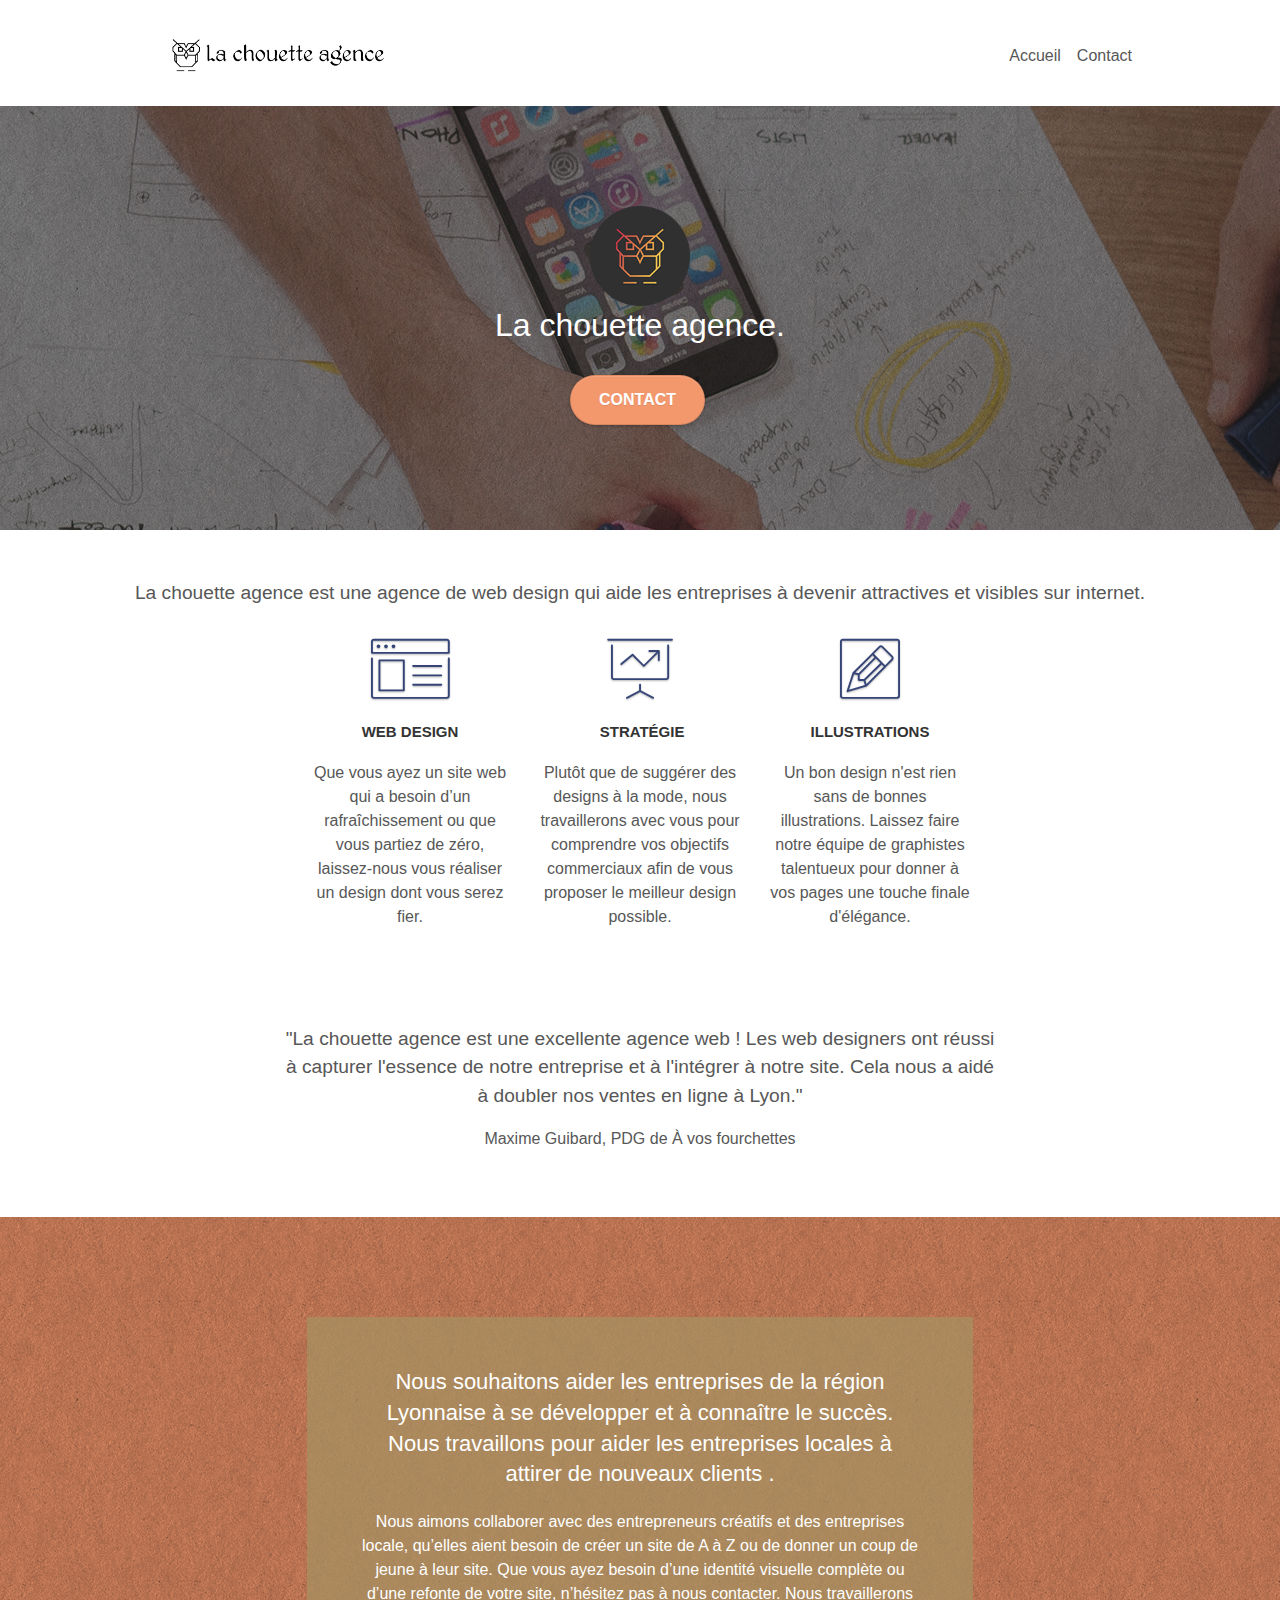
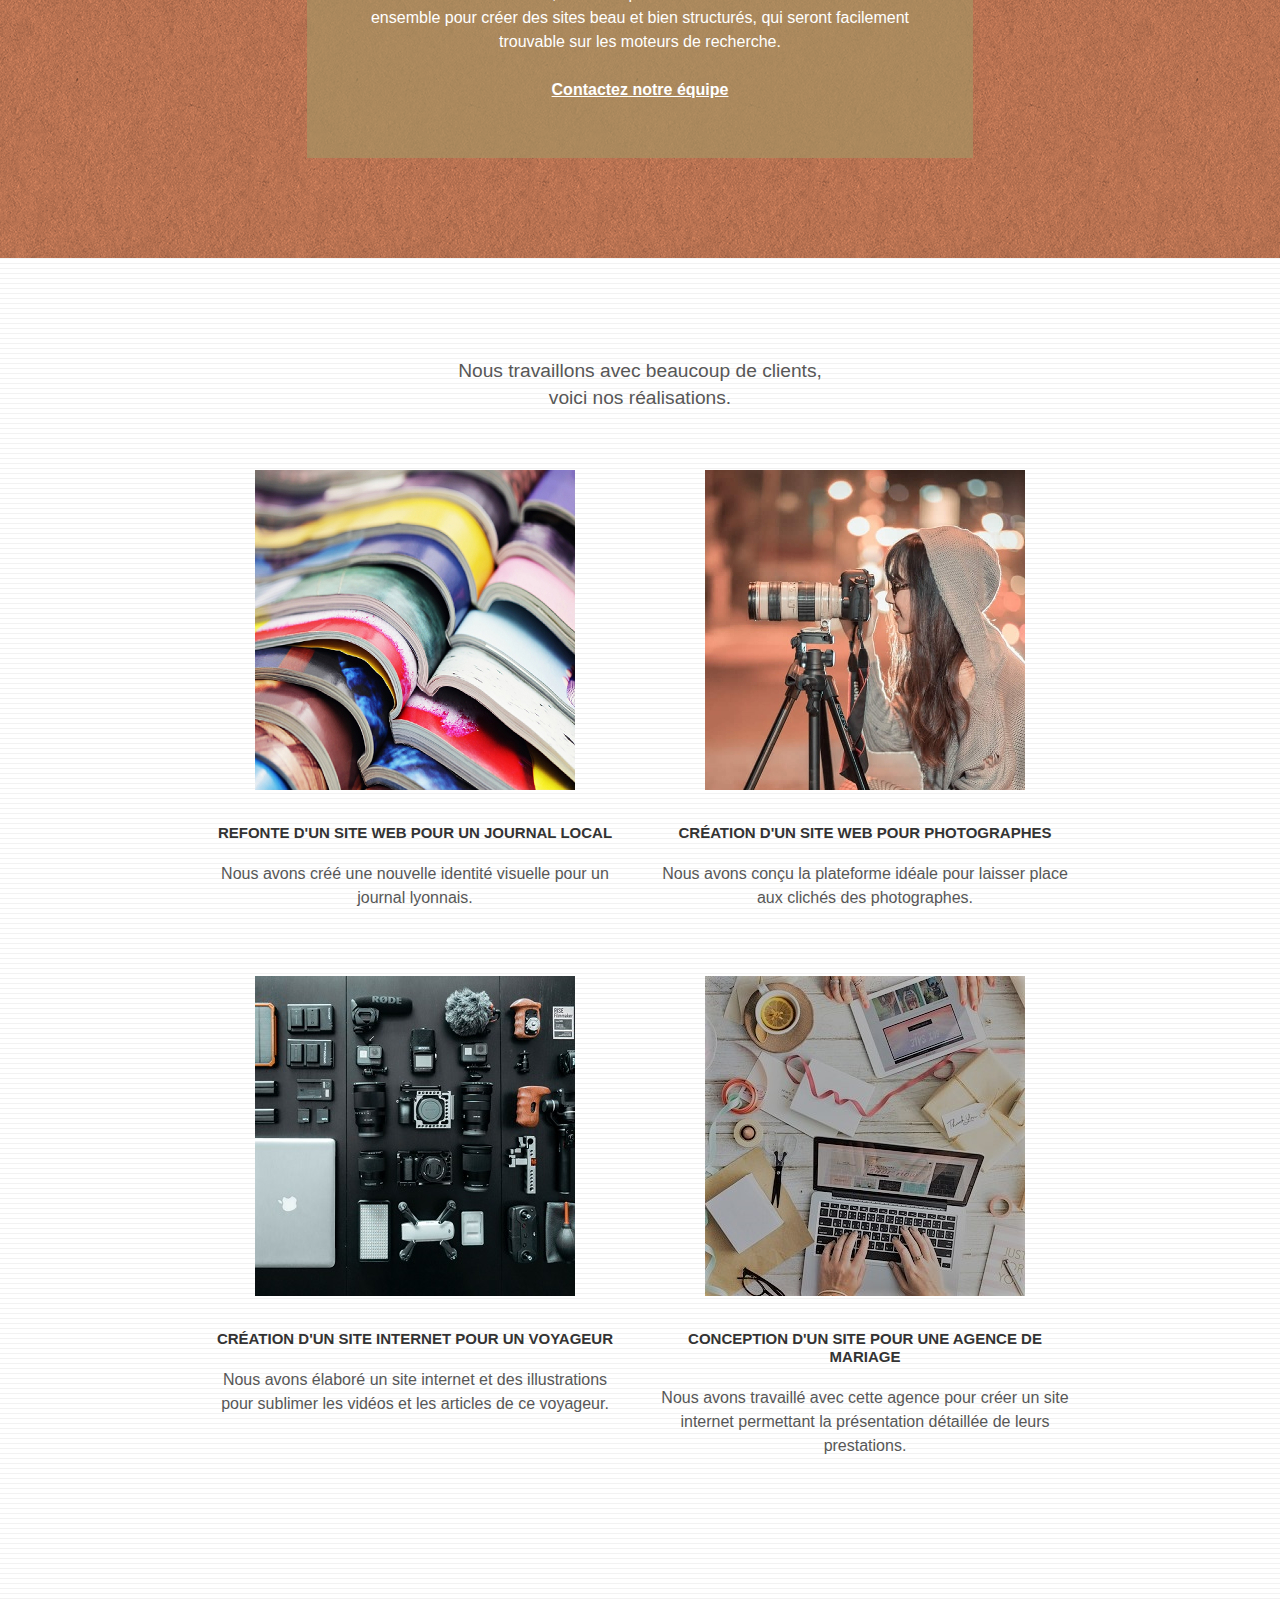
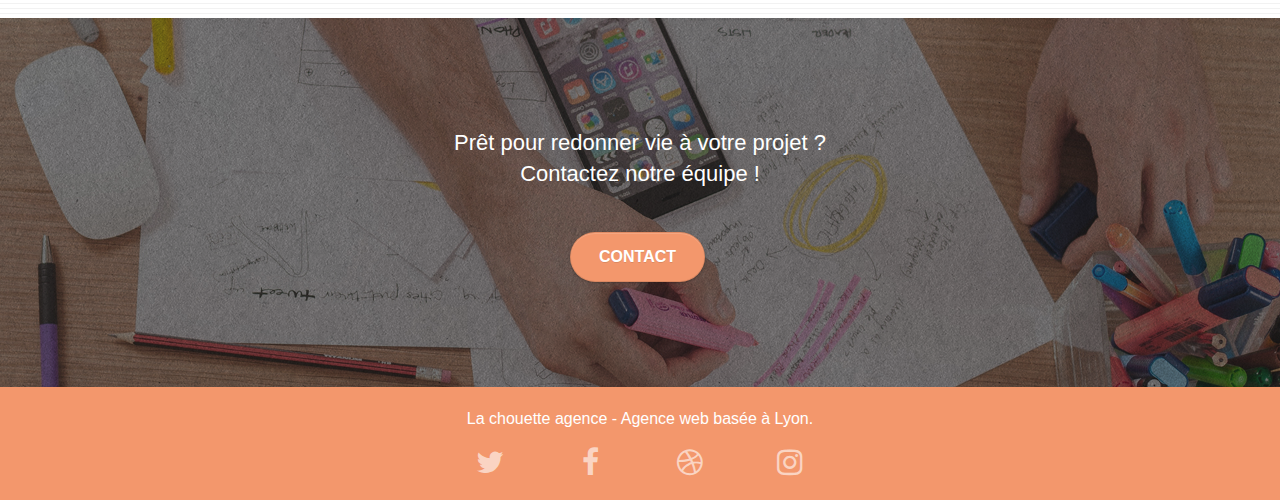
==== index.html @ 5a3c6b8b "session 4.2" ====
<!doctype html>
<html lang="fr">
<head>
    <meta charset="utf-8">
    <meta name="description" content="La chouette agence est une agence de web design qui aide les entreprises">
    <meta name="keywords" content="La chouette agence,site web, site internet,site, internet, agence design Lyon, agence design, Agence, Design, Lyon, Web, Web design">

    <!-- <meta name="viewport" content="width=device-width, initial-scale=1.0, viewport-fit=cover"> -->
	<meta name="viewport" content="width=device-width, initial-scale=1.0">
    <link rel="shortcut icon" type="image/png" href="img/favicon.webp">

	<link rel="stylesheet" type="text/css" href="./css/bootstrap.min.css">
	<link rel="stylesheet" type="text/css" href="./css/style.css">
	<link rel="stylesheet" type="text/css" href="./css/font-awesome.css">
	<link rel="stylesheet" type="text/css" href="./css/et-line.css">
	
    


    <title>La chouette agence</title>

    
<!-- Analytics -->
<!-- Analytics END -->
    
</head>
<body>
	<!-- Principal conteneur -->
	<div class="page-container">
		

	<!-- bloc-0 -->
	<div class="bloc bgc-white l-bloc " id="bloc-0">
		
		<div class="container bloc-sm">

			<nav class="navbar navbar-expand-lg navbar-light ">
				<a class="navbar-brand" href="index.html"><img src="img/la-chouette-agence.webp" alt="paris web design logo agence web meilleure agence" height="40" /></a>
				<button class="navbar-toggler" type="button" data-toggle="collapse" data-target="#navbarTogglerDemo01" aria-controls="navbarTogglerDemo01" aria-expanded="false" aria-label="Toggle navigation">
					<span class="navbar-toggler-icon"></span>
				</button>
		
				<div class="collapse navbar-collapse justify-content-end" id="navbarTogglerDemo01">
					<ul class=" nav navbar-nav ">

						<li class="nav-item">
							<a href="index.html" class="m-2" >Accueil</a>
						</li>
						<li class="nav-item">
							<a href="contact.html" class="m-2">Contact</a>
						</li>
					</ul>
				</div>

			</nav>
		</div>
	</div>
	<!-- bloc-0 END -->
	<!-- bloc-0 END -->

	<!-- bloc-1-presentation -->
	<div class="bloc bgc-dark-slate-blue bg-banniere d-bloc bg-t-edge bloc-bg-texture texture-paper b-parallax" id="bloc-1-hero">
		<div class="container bloc-lg">
			<div class="row tight-width-whitespace">
				<div class="col-sm-12">
					<img src="img/logo.webp" class="center-block image-resize-mode" width="100" alt="La chouette agence, agence web paris, création logo paris" />
					<h1 class="text-center hero-bloc-text tc-white ">
						La chouette agence.
					</h1>
					<div class="text-center">
						<a href="contact.html" class="btn btn-lg btn-clean btn-rd cta-hero btn-atomic-tangerine" id="cta-hero">Contact</a>
					</div>
				</div>
			</div>
		</div>
	</div>
	<!-- bloc-1-presentation END -->

	<!-- bloc-2-services -->
	<div class="bloc bgc-white l-bloc" id="bloc-2-services">
		<div class="container-fluid bloc-md">
			<div class="row">
				<div class="col-sm-12 text-center">
					
					<h2 class="quote">La chouette agence est une agence de web design qui aide les entreprises à devenir attractives et visibles sur internet.</h2>
				</div>
			</div>
			<div class="row col-md-12 col-xl-8 mx-auto ">
				<div class="col-sm-12 col-md-4">
					<div class="text-center">
						<span class="et-icon-browser sm-shadow icon-dark-slate-blue icons icon-lg"></span>
					</div>
					<h3 class="mg-md text-center">
						Web design
					</h3>
					<p class="text-center ">
						Que vous ayez un site web qui a besoin d&rsquo;un rafraîchissement ou que vous partiez de zéro, laissez-nous vous réaliser un design dont vous serez fier.
					</p>
				</div>
				<div class="col-sm-12 col-md-4">
					<div class="text-center">
						<span class="et-icon-presentation sm-shadow icon-dark-slate-blue icons icon-lg"></span>
					</div>
					<h3 class="mg-md text-center">
						&nbsp;Stratégie
					</h3>
					<p class="text-center ">
						Plutôt que de suggérer des designs à la mode, nous travaillerons avec vous pour comprendre vos objectifs commerciaux afin de vous proposer le meilleur design possible.<br>
					</p>
				</div>
				<div class="col-sm-12 col-md-4">
					<div class="text-center">
						<span class="et-icon-edit sm-shadow icon-dark-slate-blue icons icon-lg"></span>
					</div>
					<h3 class="mg-md text-center">
						Illustrations
					</h3>
					<p class="text-center ">
						Un bon design n'est rien sans de bonnes illustrations. Laissez faire notre équipe de graphistes talentueux pour donner à vos pages une touche finale d'élégance.
					</p>
				</div>
			</div>
			<div class="row voffset-lg voffset justify-content-center">
				<div class="col-xs-12 col-md-8  text-center ">
					<p class="quote">"La chouette agence est une excellente agence web ! Les web designers ont réussi à capturer l'essence de notre entreprise et à l'intégrer à notre site. Cela nous a aidé à doubler nos ventes en ligne à Lyon."</p>
					<p > Maxime Guibard, PDG de À vos fourchettes</p>

				</div>
			</div>
		</div>
	</div>
	<!-- bloc-2-services END -->

	<!-- bloc-3-what-i-do -->
	<div class="bloc tc-white bgc-atomic-tangerine bg-presentation d-bloc bloc-bg-texture texture-paper b-parallax" id="bloc-3-what-i-do">
		<div class="container bloc-lg">
			<div class="row m-auto col-8 black-background">
				<div class="col-sm-12">
					<h2 class="mg-md text-center tc-white">
						Nous souhaitons aider les entreprises de la région Lyonnaise à se développer et à connaître le succès. Nous travaillons pour aider les entreprises locales à attirer de nouveaux clients .<br>
					</h2>
					<p class="text-center white">
						Nous aimons collaborer avec des entrepreneurs créatifs et des entreprises locale, qu’elles aient besoin de créer un site de A à Z ou de donner un coup de jeune à leur site. Que vous ayez besoin d’une identité visuelle complète ou d’une refonte de votre site, n’hésitez pas à nous contacter. Nous travaillerons ensemble pour créer des sites beau et bien structurés, qui seront facilement trouvable sur les moteurs de recherche. <br><br><a class="ltc-white bold-link" href="contact.html">Contactez notre équipe</a><br>
					</p>
				</div>
			</div>
		</div>
	</div>
	<!-- bloc-3-what-i-do END -->

	<!-- bloc-4-portfolio -->
	<div class="bloc bgc-white bg-lines-h2-bg bg-repeat l-bloc" id="bloc-4-portfolio">
		<div class="container-fluid bloc-lg">

			<div class="row ">
				<div class="col-sm-12 text-center">
					<h2 class="quote">Nous travaillons avec beaucoup de clients,<br>voici nos réalisations.</h2>
				</div>
			</div>
			<div class="col-md-10 col-sm-8 col-sm-12 mx-auto">
				<div class="row  portfolio-row">
					<!-- tight-width-whitespace -->

					<div class="col-sm-6">
						<a href="#" data-lightbox="img/1.webp" data-gallery-id="gallery-1" data-caption="Refonte d'un site web pour un journal local" data-frame="snapshot-lb">
							<img src="img/1.webp" alt="paris web design logo agence web meilleure agence et refonte site web journal" class="img-responsive portfolio-thumb" />
						</a>
						<h3 class="mg-md text-center">
							Refonte d'un site web pour un journal local
						</h3>
						<p class="text-center">
							Nous avons créé une nouvelle identité visuelle pour un journal lyonnais.
						</p>
					</div>
					<div class="col-sm-6">
						<a href="#" data-lightbox="img/2.webp" data-gallery-id="gallery-1" data-caption="Création d'un site web pour photographes" data-frame="snapshot-lb">
							<img src="img/2.webp" class="img-responsive portfolio-thumb" alt="paris web design logo agence web meilleure agence, Création d'un site web pour photographes" />
						</a>
						<h3 class="mg-md text-center">
							Création d'un site web pour photographes
						</h3>
						<p class="text-center">
							Nous avons conçu la plateforme idéale pour laisser place aux clichés des photographes.
						</p>
					</div>
				</div>


				<div class="row  portfolio-row">
					<div class="col-sm-6">
						<a href="#" data-lightbox="img/3.webp" data-gallery-id="gallery-1" data-caption="Création d'un site internet pour un voyageur" data-frame="snapshot-lb">
							<img src="img/3.webp" class="img-responsive portfolio-thumb" alt="paris web design logo agence web meilleure agence, Création d'un site web pour voyageur"/>
						</a>
						<h3 class="mg-md text-center">
							Création d'un site internet pour un voyageur
						</h3>
						<p class="text-center">
							Nous avons élaboré un site internet et des illustrations pour sublimer les vidéos et les articles de ce voyageur.
						</p>
					</div>
					<div class="col-sm-6">
						<a href="#" data-lightbox="img/4.webp" data-gallery-id="gallery-1" data-caption="Conception d'un site pour une agence de mariage" data-frame="snapshot-lb">
							<img src="img/4.webp" class="img-responsive portfolio-thumb" alt="paris web design logo agence web meilleure agence, Création d'un site web pour agence de mariage" />
						</a>
						<h3 class="mg-md text-center">
							Conception d'un site pour une agence de mariage
						</h3>
						<p class="text-center">
							Nous avons travaillé avec cette agence pour créer un site internet permettant la présentation détaillée de leurs prestations.
						</p>
					</div>
				</div>

			</div>
			<!-- col-md-8 -->


		</div>
	</div>
	<!-- bloc-4-portfolio END -->

	<!-- bloc-5-cta -->
	<div class="bloc bgc-dark-slate-blue bg-banniere d-bloc bloc-bg-texture texture-paper" id="bloc-5-cta">
		<div class="container bloc-lg">
			<div class="row justify-content-center">
				<h2 class="mg-md text-center tc-white z1">
					Prêt pour redonner vie à votre projet ?<br>Contactez notre équipe !
				</h2>
				<div class="col-sm-12 text-center">
					<a href="contact.html" class="btn btn-atomic-tangerine btn-clean btn-rd btn-lg cta-hero">Contact</a>
				</div>
			</div>
		</div>
	</div>
	<!-- bloc-5-cta END -->

	<!-- Footer - bloc-8 -->
	<div class="bloc bgc-atomic-tangerine d-bloc" id="bloc-8">
		<div class="container bloc-sm">
			<div class="row">
				<div class="col-sm-12">
					<p class="text-center white">
						La chouette agence - Agence web basée à Lyon.<br>
					</p>
					<div class="row row-no-gutters social">
						<div class="col-3">
							<div class="text-center">
								<a class="social" href="#"><span class="fa fa-twitter icon-md"></span></a>
							</div>
						</div>
						<div class="col-3">
							<div class="text-center">
								<a class="social" href="#"><span class="fa fa-facebook icon-md"></span></a>
							</div>
						</div>
						<div class="col-3">
							<div class="text-center">
								<a class="social" href="#"><span class="fa fa-dribbble icon-md"></span></a>
							</div>
						</div>
						<div class="col-3">
							<div class="text-center">
								<a class="social" href="#"><span class="fa fa-instagram icon-md"></span></a>
							</div>
						</div>
					</div>
				</div>
			</div>
		</div>
	</div>
	<!-- Footer - bloc-8 END -->

	</div>
	<!-- Principal conteneur END -->
		
	<!-- SCRIPT -->

	<script src="./js/jquery-3.6.0.min.js" defer></script>
	<script src="./js/bootstrap.min.js" defer></script>

	<script src="./js/bootstrap.js"defer></script>
	<script src="./js/blocs.js" defer></script>
	<script src="./js/jquery.touchSwipe.js" defer></script>
	<script src="./js/gmaps.js" defer></script>
	<!-- SCRIPT -->

</body>
</html>
---- css/style.css ----
body {
    margin: 0;
    padding: 0;
    background: #FFF;
    overflow-x: hidden;
    -webkit-font-smoothing: antialiased;
    -moz-osx-font-smoothing: grayscale;
}
*:focus{
    border: 1px solid #000000  ;
}
a,
button {
    transition: all .3s ease-in-out;
    outline: none!important;
}

a:hover {
    text-decoration: none;
    cursor: pointer;
}

#page-loading-blocs-notifaction {
    position: fixed;
    top: 0;
    bottom: 0;
    width: 100%;
    z-index: 100000;
    background: #FFFFFF url("../img/pageload-spinner.gif") no-repeat center center;
}
.quote , .contact-adress{
    font-size: 1.2rem;
}
.contact-adress:hover{
    color: #F3976C !important;
}

.img-responsive{
    max-width: -webkit-fill-available;
    max-width: -moz-available;
    max-width: -o-fill-available;



}

.bloc {
    width: 100%;
    clear: both;
    background: 50% 50% no-repeat;
    padding: 0 50px;
    -webkit-background-size: cover;
    -moz-background-size: cover;
    -o-background-size: cover;
    background-size: cover;
    position: relative;
}

.bloc .container {
    padding-left: 0;
    padding-right: 0;
}

.bloc-lg {
    padding: 100px 50px;
}

.bloc-md {
    padding: 50px;
}

.bloc-sm {
    padding: 20px 50px;
}

.bg-center,
.bg-l-edge,
.bg-r-edge,
.bg-t-edge,
.bg-b-edge,
.bg-tl-edge,
.bg-bl-edge,
.bg-tr-edge,
.bg-br-edge,
.bg-repeat {
    -webkit-background-size: auto!important;
    -moz-background-size: auto!important;
    -o-background-size: auto!important;
    background-size: auto!important;
}

.bg-repeat {
    background: repeat;
}

.bg-t-edge {
    background: top no-repeat;
}

.bloc-bg-texture::before {
    content: "";
    background-size: 2px 2px;
    position: absolute;
    top: 0;
    bottom: 0;
    left: 0;
    right: 0;
}

.texture-paper::before {
    background: url("../img/texture-paper.webp");
    background-size: 280px 280px;
}

.b-parallax {
    background-attachment: fixed;
}

.d-bloc {
    color: rgba(255, 255, 255, .7);
}

.d-bloc button:hover {
    color: rgba(255, 255, 255, .9);
}

.d-bloc .icon-round,
.d-bloc .icon-square,
.d-bloc .icon-rounded,
.d-bloc .icon-semi-rounded-a,
.d-bloc .icon-semi-rounded-b {
    border-color: rgba(255, 255, 255, .9);
}

.d-bloc .divider-h span {
    border-color: rgba(255, 255, 255, .2);
}

.d-bloc .a-btn,
.d-bloc .navbar a,
.d-bloc .navbar-brand,
.d-bloc a .icon-sm,
.d-bloc a .icon-md,
.d-bloc a .icon-lg,
.d-bloc a .icon-xl,
.d-bloc h1 a,
.d-bloc h2 a,
.d-bloc h3 a,
.d-bloc h4 a,
.d-bloc h5 a,
.d-bloc h6 a,
.d-bloc p a {
    color: rgba(255, 255, 255, .6);
}

.d-bloc .a-btn:hover,
.d-bloc .navbar a:hover,
.d-bloc .navbar-brand:hover,
.d-bloc a:hover .icon-sm,
.d-bloc a:hover .icon-md,
.d-bloc a:hover .icon-lg,
.d-bloc a:hover .icon-xl,
.d-bloc h1 a:hover,
.d-bloc h2 a:hover,
.d-bloc h3 a:hover,
.d-bloc h4 a:hover,
.d-bloc h5 a:hover,
.d-bloc h6 a:hover,
.d-bloc p a:hover {
    color: rgba(255, 255, 255, 1);
}

.d-bloc .navbar-toggle .icon-bar {
    background: rgba(255, 255, 255, 1);
}

.d-bloc .btn-wire,
.d-bloc .btn-wire:hover {
    color: rgba(255, 255, 255, 1);
    border-color: rgba(255, 255, 255, 1);
}

.d-bloc .panel {
    color: rgba(0, 0, 0, .5);
}

.d-bloc .panel button:hover {
    color: rgba(0, 0, 0, .7);
}

.d-bloc .panel icon {
    border-color: rgba(0, 0, 0, .7);
}

.d-bloc .panel .divider-h span {
    border-color: rgba(0, 0, 0, .1);
}

.d-bloc .panel .a-btn {
    color: rgba(0, 0, 0, .6);
}

.d-bloc .panel .a-btn:hover {
    color: rgba(0, 0, 0, 1);
}

.d-bloc .panel .btn-wire,
.d-bloc .panel .btn-wire:hover {
    color: rgba(0, 0, 0, .7);
    border-color: rgba(0, 0, 0, .3);
}

.d-bloc .panel,
.l-bloc {
    color: rgba(0, 0, 0, .5);
}

.d-bloc .panel button:hover,
.l-bloc button:hover {
    color: rgba(0, 0, 0, .7);
}

.l-bloc .icon-round,
.l-bloc .icon-square,
.l-bloc .icon-rounded,
.l-bloc .icon-semi-rounded-a,
.l-bloc .icon-semi-rounded-b {
    border-color: rgba(0, 0, 0, .7);
}

.d-bloc .panel .divider-h span,
.l-bloc .divider-h span {
    border-color: rgba(0, 0, 0, .1);
}

.d-bloc .panel .a-btn,
.l-bloc .a-btn,
.l-bloc .navbar a,
.l-bloc .navbar-brand,
.l-bloc a .icon-sm,
.l-bloc a .icon-md,
.l-bloc a .icon-lg,
.l-bloc a .icon-xl,
.l-bloc h1 a,
.l-bloc h2 a,
.l-bloc h3 a,
.l-bloc h4 a,
.l-bloc h5 a,
.l-bloc h6 a,
.l-bloc p a {
    color: rgba(0, 0, 0, .6);
}

.d-bloc .panel .a-btn:hover,
.l-bloc .a-btn:hover,
.l-bloc .navbar a:hover,
.l-bloc .navbar-brand:hover,
.l-bloc a:hover .icon-sm,
.l-bloc a:hover .icon-md,
.l-bloc a:hover .icon-lg,
.l-bloc a:hover .icon-xl,
.l-bloc h1 a:hover,
.l-bloc h2 a:hover,
.l-bloc h3 a:hover,
.l-bloc h4 a:hover,
.l-bloc h5 a:hover,
.l-bloc h6 a:hover,
.l-bloc p a:hover {
    color: rgba(0, 0, 0, 1);
}

.l-bloc .navbar-toggle .icon-bar {
    color: rgba(0, 0, 0, .6);
}

.d-bloc .panel .btn-wire,
.d-bloc .panel .btn-wire:hover,
.l-bloc .btn-wire,
.l-bloc .btn-wire:hover {
    color: rgba(0, 0, 0, .7);
    border-color: rgba(0, 0, 0, .3);
}

.voffset {
    margin-top: 30px;
}

.voffset-lg {
    margin-top: 80px;
}

.row-no-gutters {
    margin-right: 0;
    margin-left: 0;
}

.row.row-no-gutters > [class^="col-"],
.row.row-no-gutters > [class*=" col-"] {
    padding-right: 0;
    padding-left: 0;
}

#bloc-1-hero h1 {
    font-size: 32px;
}

.navbar {
    margin-bottom: 0;
    z-index: 1;
}

.navbar-brand {
    height: auto;
    padding: 3px 15px;
    font-size: 25px;
    font-weight: normal;
    font-weight: 600;
    line-height: 44px;
}

.navbar-brand img {
    max-height: 200px;
    margin: 0 5px 0 0;
    display: inline;
}

.navbar-brand img[src$=svg] {
    min-width: 100px;
}

.nav-center .navbar-brand img {
    margin: 0;
}

.navbar .nav {
    padding-top: 2px;
    margin-right: -16px;
    float: right;
    z-index: 1;
}

.nav > li {
    float: left;
    margin-top: 4px;
    font-size: 16px;
}

.navbar-nav .open .dropdown-menu > li > a {
    text-align: inherit;
}

.nav > li a:hover,
.nav > li a:focus {
    background: transparent;
}

.navbar-toggle {
    margin: 10px 10px 0 0;
    border: 0px;
}

.navbar-toggle:hover {
    background: transparent!important;
}

.navbar-toggle .icon-bar {
    background-color: rgba(0, 0, 0, .5);
    width: 26px;
}

.nav-invert .navbar .nav {
    float: left;
}

.nav-invert .navbar-header,
.nav-invert .navbar-brand {
    float: right;
    position: relative;
    z-index: 2;
}

@media (min-width: 768px) {
    .site-navigation {
        position: absolute;
        top: 50%;
        right: 20px;
        transform: translate(0, -50%);
        -webkit-transform: translateY(-50%);
    }
    .nav > li .dropdown-menu a,
    .nav > li .dropdown-menu a:hover {
        color: #484848;
    }
    .nav-invert .site-navigation {
        left: 0;
        right: 0;
    }
    .nav-center {
        text-align: center;
    }
    .nav-center .navbar-header {
        width: 100%;
    }
    .nav-center .navbar-header,
    .nav-center .navbar-brand,
    .nav-center .nav > li {
        float: none;
        display: inline-block;
    }
    .nav-center .site-navigation {
        position: relative;
        width: 100%;
        right: 0;
        margin-right: 0px;
        margin-top: 20px;
    }
    .nav-center.mini-nav .navbar-toggle {
        float: none;
        margin: 10px auto 0;
    }
}

.nav > li > .dropdown a {
    background: none!important;
    display: block;
    padding: 14px 15px;
}

nav .caret {
    margin: 0 5px;
}

.dropdown-menu .dropdown-menu {
    top: -8px;
    left: 100%;
}

.dropdown-menu .dropmenu-flow-right {
    top: 100%;
    left: 0;
    margin-left: -1px;
    border-top-left-radius: 0;
    border-top-right-radius: 0;
}

.dropdown-menu .dropdown span {
    border: 4px solid black;
    border-top-color: transparent;
    border-right-color: transparent;
    border-bottom-color: transparent;
    margin: 6px -5px 0 0!important;
    float: right;
}

.mg-md {
    margin-top: 10px;
    margin-bottom: 20px;
}

.mg-lg {
    margin-top: 10px;
    margin-bottom: 40px;
}

.btn {
    margin: 0 5px 5px 0;
}

.btn.pull-right {
    margin: 0 0 5px 5px;
}

.btn-d,
.btn-d:hover,
.btn-d:focus {
    color: #FFF;
    background: rgb(0, 0, 0);
}
.btn:focus{
    border: 2px solid #ffffff;
    box-shadow: 0 0 0 0.2rem rgba(255, 255, 255, 0.712)
}

button {
    outline: none!important;
}

.btn-rd {
    border-radius: 40px;
}

.btn-clean {
    border: 1px solid rgba(0, 0, 0, .08);
    border-bottom-color: rgba(0, 0, 0, .1);
    text-shadow: 0 1px 0 rgba(0, 0, 1, .1);
    box-shadow: 0 1px 3px rgba(0, 0, 1, .25), inset 0 1px 0 0 rgba(255, 255, 255, .15);
}

.icon-md {
    font-size: 30px!important;
}

.icon-lg {
    font-size: 60px!important;
}

.sm-shadow {
    text-shadow: 0 1px 2px rgba(0, 0, 0, .3);
}

.panel-sq,
.panel-sq .panel-heading,
.panel-sq .panel-footer {
    border-radius: 0;
}

.panel-rd {
    border-radius: 30px;
}

.panel-rd .panel-heading {
    border-radius: 29px 29px 0 0;
}

.panel-rd .panel-footer {
    border-radius: 0 0 29px 29px;
}

.form-control {
    border-color: rgba(0, 0, 0, .1);
    box-shadow: none;
}

.scrollToTop {
    width: 40px;
    height: 40px;
    position: fixed;
    bottom: 20px;
    right: 20px;
    opacity: 0;
    z-index: 500;
    transition: all .3s ease-in-out;
}

.scrollToTop span {
    margin-top: 6px;
}

.showScrollTop {
    font-size: 14px;
    opacity: 1;
}

a[data-lightbox] {
    position: relative;
    display: block;
    text-align: center;
}

a[data-lightbox]:hover::before {
    content: "+";
    font-family: "HelveticaNeue-Light", "Helvetica Neue Light", "Helvetica Neue", Helvetica, Arial;
    font-size: 32px;
    width: 50px;
    height: 50px;
    margin-left: -25px;
    border-radius: 50%;
    background: rgba(0, 0, 0, .6);
    color: #FFF;
    font-weight: 100;
    z-index: 1;
    position: absolute;
    top: 50%;
    left: 50%;
    transform: translateY(-50%);
    -webkit-transform: translateY(-50%);
}

a[data-lightbox]:hover img {
    opacity: 0.6;
    -webkit-animation-fill-mode: none;
    animation-fill-mode: none;
}

#lightbox-modal {
    display: flex;
    align-items: center;
}

#lightbox-modal .modal-dialog {
    width: 90%;
    max-width: 900px;
    margin: 0 auto 0;
}

#lightbox-modal .modal-dialog img {
    max-height: 90vh;
    margin: 0 auto;
}

.lightbox-caption {
    padding: 20px;
    color: #FFF;
    background: rgba(0, 0, 0, .5);
    position: absolute;
    left: 15px;
    right: 15px;
    bottom: 5px;
}

.close-lightbox {
    color: #FFF;
    font-size: 30px;
    position: absolute;
    top: 20px;
    right: 20px;
    z-index: 20;
    background: rgba(0, 0, 0, .5);
    border: none;
    line-height: 30px;
    padding: 0 9px 5px;
    opacity: 0.3;
}

.close-lightbox:hover,
.next-lightbox:hover,
.prev-lightbox:hover {
    opacity: 1.0;
    color: #FFF;
}

.next-lightbox,
.prev-lightbox {
    font-size: 20px;
    color: rgba(255, 255, 255, 1) !important;
    background: rgba(0, 0, 0, .5);
    transition: all .2s ease-in-out;
    position: absolute;
    top: 45%;
    z-index: 1;
    opacity: 0.4;
}

.next-lightbox {
    padding: 6px 8px 1px 13px;
    right: 25px;
}

.prev-lightbox {
    padding: 6px 13px 1px 10px;
    left: 25px;
}

.snapshot-lb .modal-body {
    padding-bottom: 45px;
}

.snapshot-lb .lightbox-caption {
    padding: 0;
    color: rgba(0, 0, 0, .5);
    background: none;
    text-align: center;
}

h1,
h2,
h3,
h4,
h5,
h6,
p,
label,
.btn,
a {
    font-family: "helvetica";
    font-weight: 400;
    color: #575757!important;
}

.container {
    max-width: 1000px;
}

.hero-bloc-text {
    font-size: 38px;
}

.hero-bloc-text-sub {
    font-size: 36px;
}

.statement-bloc-text {
    line-height: 26px;
    font-style: italic;
    font-size: 20px;
    text-align: center;
    font-weight: lighter;
    max-width: 520px;
    margin: auto auto auto auto;
}

p {
    font-size: 1rem;
}

.tight-width-whitespace {
    max-width: 600px;
    margin: auto auto auto auto;
}

.h1 {
    font-size: 20px;
    font-family: "Open Sans";
}

.cta-hero {
    margin-top: 22px;
    color: #FFFFFF!important;
    text-transform: uppercase;
    padding: 12px 28px 12px 28px;
    font-size: 16px;
    font-weight: 700;
}

.social {
    max-width: 400px;
    margin: auto auto auto auto;
}

h2 {
    font-size: 22px;
    line-height: 1.4em;
}

h3 {
    font-size: 15px;
    text-transform: uppercase;
    font-weight: 700;
    color: #333333!important;
}

.med-width-whitespace {
    max-width: 800px;
    margin: auto auto auto auto;
    box-shadow: 0px 0px 0px #000000;
}

h1 {
    color: #333333!important;
}

h4 {
    color: #333333!important;
}

.icons {
    margin-bottom: 14px;
    margin-top: 24px;
}

.white {
    color: #FFFFFF!important;
}

.portfolio-thumb {
    margin-bottom: 24px;
}

.portfolio-row {
    margin-bottom: 44px;
    margin-top: 50px;
}

.avatar {
    box-shadow: 0px 4px 9px rgba(0, 0, 0, 0.3);
}

.black-background {
    background-color: rgba(165, 147, 99, 0.7);
    padding: 40px 40px 40px 40px;
}

.bold-link {
    font-weight: 900;
    text-decoration: underline!important;
}

.bgc-white {
    background-color: #FFFFFF;
}

.bgc-dark-slate-blue {
    background-color: #364577;
}

.bgc-atomic-tangerine {
    background-color: #F3976C;
}

.tc-white {
    color: #ffffff!important;

    /* color: #F3976C!important; */
}
.z1{
    z-index: 10;
}

.btn-atomic-tangerine {
    background: #F3976C;
    color: #FFFFFF!important;
}

.btn-atomic-tangerine:hover {
    background: #c27956!important;
    color: #FFFFFF!important;
}
.border-tangerine{
    border: 1px solid #c27956 ;
}

.ltc-white {
    color: #FFFFFF!important;
}

.ltc-white:hover {
    color: #cccccc!important;
}

.ltc-atomic-tangerine {
    color: #F3976C!important;
}

.ltc-atomic-tangerine:hover {
    color: #c27956!important;
}

.icon-dark-slate-blue {
    color: #364577!important;
    border-color: #364577!important;
}

.bg-dots-bg {
    background-image: url("../img/dots-bg.webp");
}

.bg-lines-h2-bg {
    background-image: url("../img/lines-h2-bg.webp");
}

.bg-banniere {
    background-image: url("../img/la-chouette-agence-banniere.webp");
}

.bg-presentation {
    background-image: url("../img/image-de-presentation.webp");
}
.center-block {
    display: block;
    margin-right: auto;
    margin-left: auto
}

@media (max-width: 1024px) {
    .bloc {
        padding-left: 20px;
        padding-right: 20px;
    }
    .bloc.full-width-bloc,
    .bloc-tile-2.full-width-bloc .container,
    .bloc-tile-3.full-width-bloc .container,
    .bloc-tile-4.full-width-bloc .container {
        padding-left: 0;
        padding-right: 0;
    }
}

@media (max-width: 992px) and (min-width: 768px) {
    .navbar .nav {
        max-width: 80%
    }
    .nav-center.navbar .nav {
        max-width: 100%
    }
}

@media only screen and (min-device-width: 768px) and (max-device-width: 1024px) and (orientation: landscape) {
    .b-parallax {
        background-attachment: scroll;
    }
}

@media only screen and (min-device-width: 1024px) and (max-device-width: 1366px) and (-webkit-min-device-pixel-ratio: 1.5) {
    .b-parallax {
        background-attachment: scroll;
    }
}

@media (max-width: 991px) {
    .container {
        width: 100%;
    }
    .b-parallax {
        background-attachment: scroll;
    }
    .page-container,
    #hero-bloc {
        overflow-x: hidden;
        position: relative;
    }
    .bloc {
        padding-left: constant(safe-area-inset-left);
        padding-right: constant(safe-area-inset-right);
    }
    .bloc-group,
    .bloc-group .bloc {
        display: block;
        width: 100%;
    }
    .bloc-fill-screen .fill-bloc-top-edge,
    .bloc-fill-screen .fill-bloc-bottom-edge {
        padding: 0 20px;
        padding-left: constant(safe-area-inset-left);
        padding-right: constant(safe-area-inset-right);
    }
}

@media (max-width: 767px) {
    .page-container {
        overflow-x: hidden;
        position: relative;
    }
    h1,
    h2,
    h3,
    h4,
    h5,
    h6,
    p,
    #disqus_thread {
        padding-left: 10px!important;
        padding-right: 10px!important;
    }
    .b-parallax {
        background-attachment: scroll;
    }
    .navbar .nav {
        padding-top: 0;
        border-top: 1px solid rgba(0, 0, 0, .2);
        float: none!important;
    }
    .navbar.row {
        margin-left: 0;
        margin-right: 0;
    }
    .site-navigation {
        position: inherit;
        transform: none;
        -webkit-transform: none;
        -ms-transform: none;
    }
    .nav > li {
        margin-top: 0;
        border-bottom: 1px solid rgba(0, 0, 0, .1);
        background: rgba(0, 0, 0, .05);
        text-align: left;
        padding-left: 15px;
        width: 100%;
    }
    .nav > li:hover {
        background: rgba(0, 0, 0, .08);
    }
    .dropdown .dropdown a .caret {
        float: none;
        margin: 5px 0 0 10px!important;
        border: 4px solid black;
        border-bottom-color: transparent;
        border-right-color: transparent;
        border-left-color: transparent;
    }
    #hero-bloc .navbar .nav {
        background: rgba(0, 0, 0, .8);
    }
    #hero-bloc .navbar .nav a {
        color: rgba(255, 255, 255, .6);
    }
    .hero {
        padding: 50px 0;
    }
    .hero-nav {
        left: -1px;
        right: -1px;
    }
    .navbar-collapse {
        padding: 0;
        overflow-x: hidden;
        -webkit-box-shadow: none;
        box-shadow: none;
    }
    .navbar-brand img {
        max-height: 40px;
        width: auto;
    }
    .nav-invert .navbar-header {
        float: none;
        width: 100%;
    }
    .nav-invert .navbar-toggle {
        float: left;
        margin-left: 10px;
    }
    .bloc {
        padding-left: 0;
        padding-right: 0;
    }
    .bloc-xxl,
    .bloc-xl,
    .bloc-lg {
        padding: 40px 0;
    }
    .bloc-sm,
    .bloc-md {
        padding-left: 0;
        padding-right: 0;
    }
    .bloc-tile-2 .container,
    .bloc-tile-3 .container,
    .bloc-tile-4 .container,
    .bloc-fill-screen .fill-bloc-top-edge,
    .bloc-fill-screen .fill-bloc-bottom-edge {
        padding-left: 0;
        padding-right: 0;
    }
    .a-block {
        padding: 0 10px;
    }
    .btn-dwn {
        display: none;
    }
    .voffset {
        margin-top: 5px;
    }
    .voffset-md {
        margin-top: 20px;
    }
    .voffset-lg {
        margin-top: 30px;
    }
    form {
        padding: 5px;
    }
    .close-lightbox {
        display: inline-block;
    }
    .blocsapp-device-iphone5 {
        background-size: 216px 425px;
        padding-top: 60px;
        width: 216px;
        height: 425px;
    }
    .blocsapp-device-iphone5 img {
        width: 180px;
        height: 320px;
    }
}

@media (max-width: 400px) {
    .bloc {
        padding-left: 0;
        padding-right: 0;
    }
}

@media (max-width: 767px) {
    .bloc-mob-center-text {
        text-align: center;
    }
}
---- css/et-line.css ----
@font-face {
    font-family: et-line;
    src: url(../fonts/et-line.eot);
    src: url(../fonts/et-line.eot?#iefix) format('embedded-opentype'), url(../fonts/et-line.woff) format('woff'), url(../fonts/et-line.ttf) format('truetype'), url(../fonts/et-line.svg#et-line) format('svg');
    font-weight: 400;
    font-style: normal
}

.et-icon-adjustments,
.et-icon-alarmclock,
.et-icon-anchor,
.et-icon-aperture,
.et-icon-attachment,
.et-icon-bargraph,
.et-icon-basket,
.et-icon-beaker,
.et-icon-bike,
.et-icon-book-open,
.et-icon-briefcase,
.et-icon-browser,
.et-icon-calendar,
.et-icon-camera,
.et-icon-caution,
.et-icon-chat,
.et-icon-circle-compass,
.et-icon-clipboard,
.et-icon-clock,
.et-icon-cloud,
.et-icon-compass,
.et-icon-desktop,
.et-icon-dial,
.et-icon-document,
.et-icon-documents,
.et-icon-download,
.et-icon-dribbble,
.et-icon-edit,
.et-icon-envelope,
.et-icon-expand,
.et-icon-facebook,
.et-icon-flag,
.et-icon-focus,
.et-icon-gears,
.et-icon-genius,
.et-icon-gift,
.et-icon-global,
.et-icon-globe,
.et-icon-googleplus,
.et-icon-grid,
.et-icon-happy,
.et-icon-hazardous,
.et-icon-heart,
.et-icon-hotairballoon,
.et-icon-hourglass,
.et-icon-key,
.et-icon-laptop,
.et-icon-layers,
.et-icon-lifesaver,
.et-icon-lightbulb,
.et-icon-linegraph,
.et-icon-linkedin,
.et-icon-lock,
.et-icon-magnifying-glass,
.et-icon-map,
.et-icon-map-pin,
.et-icon-megaphone,
.et-icon-mic,
.et-icon-mobile,
.et-icon-newspaper,
.et-icon-notebook,
.et-icon-paintbrush,
.et-icon-paperclip,
.et-icon-pencil,
.et-icon-phone,
.et-icon-picture,
.et-icon-pictures,
.et-icon-piechart,
.et-icon-presentation,
.et-icon-pricetags,
.et-icon-printer,
.et-icon-profile-female,
.et-icon-profile-male,
.et-icon-puzzle,
.et-icon-quote,
.et-icon-recycle,
.et-icon-refresh,
.et-icon-ribbon,
.et-icon-rss,
.et-icon-sad,
.et-icon-scissors,
.et-icon-scope,
.et-icon-search,
.et-icon-shield,
.et-icon-speedometer,
.et-icon-strategy,
.et-icon-streetsign,
.et-icon-tablet,
.et-icon-target,
.et-icon-telescope,
.et-icon-toolbox,
.et-icon-tools,
.et-icon-tools-2,
.et-icon-trophy,
.et-icon-tumblr,
.et-icon-twitter,
.et-icon-upload,
.et-icon-video,
.et-icon-wallet,
.et-icon-wine {
    font-family: et-line;
    speak: none;
    font-style: normal;
    font-weight: 400;
    font-variant: normal;
    text-transform: none;
    line-height: 1;
    -webkit-font-smoothing: antialiased;
    -moz-osx-font-smoothing: grayscale;
    display: inline-block
}

.et-icon-mobile:before {
    content: "\e000"
}

.et-icon-laptop:before {
    content: "\e001"
}

.et-icon-desktop:before {
    content: "\e002"
}

.et-icon-tablet:before {
    content: "\e003"
}

.et-icon-phone:before {
    content: "\e004"
}

.et-icon-document:before {
    content: "\e005"
}

.et-icon-documents:before {
    content: "\e006"
}

.et-icon-search:before {
    content: "\e007"
}

.et-icon-clipboard:before {
    content: "\e008"
}

.et-icon-newspaper:before {
    content: "\e009"
}

.et-icon-notebook:before {
    content: "\e00a"
}

.et-icon-book-open:before {
    content: "\e00b"
}

.et-icon-browser:before {
    content: "\e00c"
}

.et-icon-calendar:before {
    content: "\e00d"
}

.et-icon-presentation:before {
    content: "\e00e"
}

.et-icon-picture:before {
    content: "\e00f"
}

.et-icon-pictures:before {
    content: "\e010"
}

.et-icon-video:before {
    content: "\e011"
}

.et-icon-camera:before {
    content: "\e012"
}

.et-icon-printer:before {
    content: "\e013"
}

.et-icon-toolbox:before {
    content: "\e014"
}

.et-icon-briefcase:before {
    content: "\e015"
}

.et-icon-wallet:before {
    content: "\e016"
}

.et-icon-gift:before {
    content: "\e017"
}

.et-icon-bargraph:before {
    content: "\e018"
}

.et-icon-grid:before {
    content: "\e019"
}

.et-icon-expand:before {
    content: "\e01a"
}

.et-icon-focus:before {
    content: "\e01b"
}

.et-icon-edit:before {
    content: "\e01c"
}

.et-icon-adjustments:before {
    content: "\e01d"
}

.et-icon-ribbon:before {
    content: "\e01e"
}

.et-icon-hourglass:before {
    content: "\e01f"
}

.et-icon-lock:before {
    content: "\e020"
}

.et-icon-megaphone:before {
    content: "\e021"
}

.et-icon-shield:before {
    content: "\e022"
}

.et-icon-trophy:before {
    content: "\e023"
}

.et-icon-flag:before {
    content: "\e024"
}

.et-icon-map:before {
    content: "\e025"
}

.et-icon-puzzle:before {
    content: "\e026"
}

.et-icon-basket:before {
    content: "\e027"
}

.et-icon-envelope:before {
    content: "\e028"
}

.et-icon-streetsign:before {
    content: "\e029"
}

.et-icon-telescope:before {
    content: "\e02a"
}

.et-icon-gears:before {
    content: "\e02b"
}

.et-icon-key:before {
    content: "\e02c"
}

.et-icon-paperclip:before {
    content: "\e02d"
}

.et-icon-attachment:before {
    content: "\e02e"
}

.et-icon-pricetags:before {
    content: "\e02f"
}

.et-icon-lightbulb:before {
    content: "\e030"
}

.et-icon-layers:before {
    content: "\e031"
}

.et-icon-pencil:before {
    content: "\e032"
}

.et-icon-tools:before {
    content: "\e033"
}

.et-icon-tools-2:before {
    content: "\e034"
}

.et-icon-scissors:before {
    content: "\e035"
}

.et-icon-paintbrush:before {
    content: "\e036"
}

.et-icon-magnifying-glass:before {
    content: "\e037"
}

.et-icon-circle-compass:before {
    content: "\e038"
}

.et-icon-linegraph:before {
    content: "\e039"
}

.et-icon-mic:before {
    content: "\e03a"
}

.et-icon-strategy:before {
    content: "\e03b"
}

.et-icon-beaker:before {
    content: "\e03c"
}

.et-icon-caution:before {
    content: "\e03d"
}

.et-icon-recycle:before {
    content: "\e03e"
}

.et-icon-anchor:before {
    content: "\e03f"
}

.et-icon-profile-male:before {
    content: "\e040"
}

.et-icon-profile-female:before {
    content: "\e041"
}

.et-icon-bike:before {
    content: "\e042"
}

.et-icon-wine:before {
    content: "\e043"
}

.et-icon-hotairballoon:before {
    content: "\e044"
}

.et-icon-globe:before {
    content: "\e045"
}

.et-icon-genius:before {
    content: "\e046"
}

.et-icon-map-pin:before {
    content: "\e047"
}

.et-icon-dial:before {
    content: "\e048"
}

.et-icon-chat:before {
    content: "\e049"
}

.et-icon-heart:before {
    content: "\e04a"
}

.et-icon-cloud:before {
    content: "\e04b"
}

.et-icon-upload:before {
    content: "\e04c"
}

.et-icon-download:before {
    content: "\e04d"
}

.et-icon-target:before {
    content: "\e04e"
}

.et-icon-hazardous:before {
    content: "\e04f"
}

.et-icon-piechart:before {
    content: "\e050"
}

.et-icon-speedometer:before {
    content: "\e051"
}

.et-icon-global:before {
    content: "\e052"
}

.et-icon-compass:before {
    content: "\e053"
}

.et-icon-lifesaver:before {
    content: "\e054"
}

.et-icon-clock:before {
    content: "\e055"
}

.et-icon-aperture:before {
    content: "\e056"
}

.et-icon-quote:before {
    content: "\e057"
}

.et-icon-scope:before {
    content: "\e058"
}

.et-icon-alarmclock:before {
    content: "\e059"
}

.et-icon-refresh:before {
    content: "\e05a"
}

.et-icon-happy:before {
    content: "\e05b"
}

.et-icon-sad:before {
    content: "\e05c"
}

.et-icon-facebook:before {
    content: "\e05d"
}

.et-icon-twitter:before {
    content: "\e05e"
}

.et-icon-googleplus:before {
    content: "\e05f"
}

.et-icon-rss:before {
    content: "\e060"
}

.et-icon-tumblr:before {
    content: "\e061"
}

.et-icon-linkedin:before {
    content: "\e062"
}

.et-icon-dribbble:before {
    content: "\e063"
}
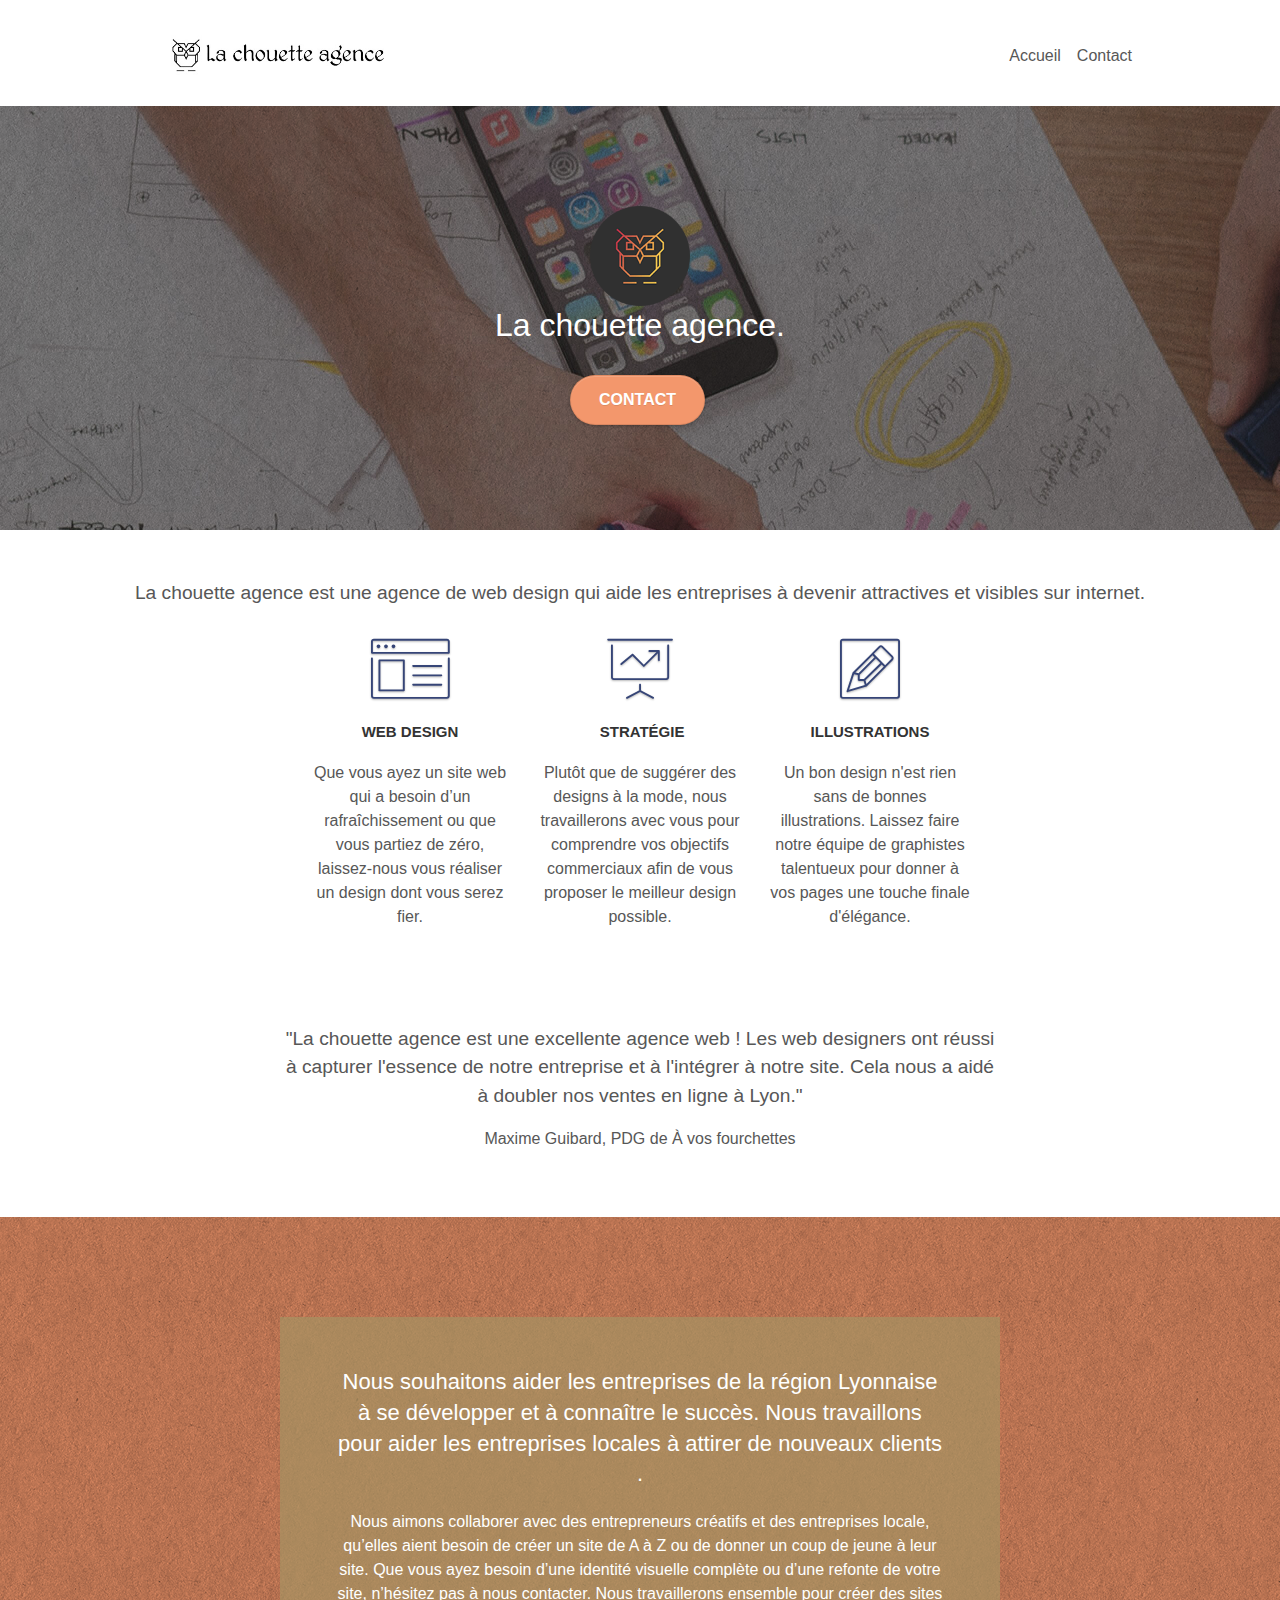
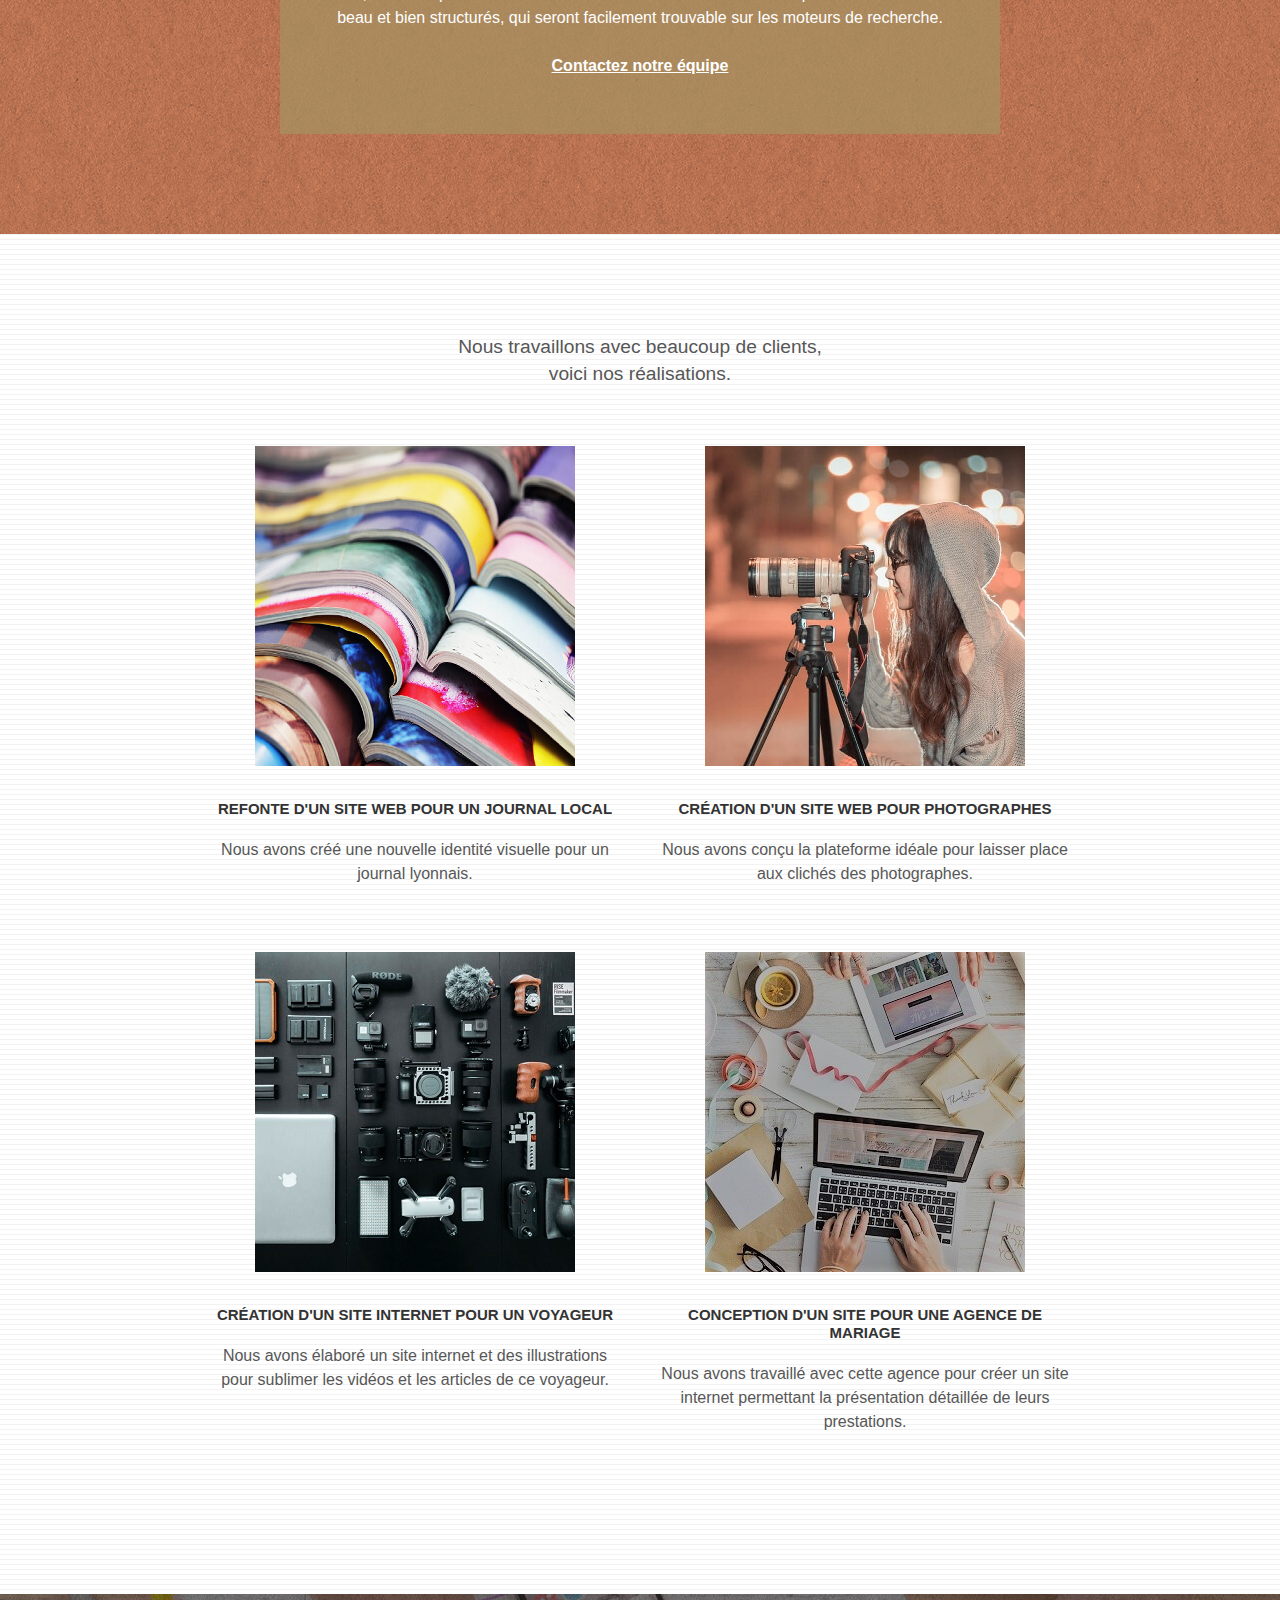
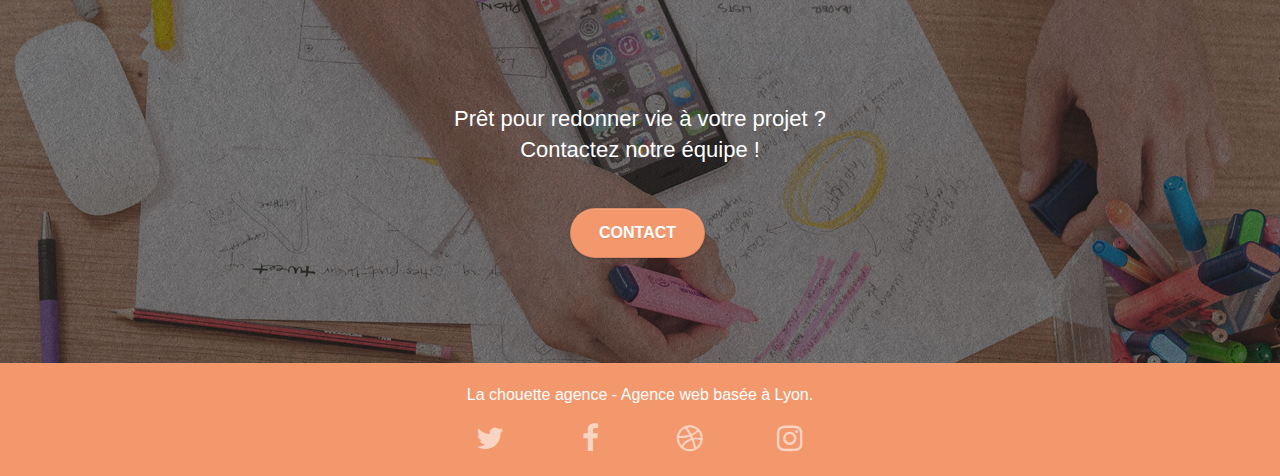
==== commit b2ba0da5: "remplacement img-responsive en img-fluid" ====
--- a/index.html
+++ b/index.html
@@ -133,8 +133,8 @@
 
 	<!-- bloc-3-what-i-do -->
 	<div class="bloc tc-white bgc-atomic-tangerine bg-presentation d-bloc bloc-bg-texture texture-paper b-parallax" id="bloc-3-what-i-do">
-		<div class="container bloc-lg">
-			<div class="row m-auto col-8 black-background">
+		<div class="container-fluid bloc-lg">
+			<div class="row m-auto col-md-8 col-sm-12 black-background">
 				<div class="col-sm-12">
 					<h2 class="mg-md text-center tc-white">
 						Nous souhaitons aider les entreprises de la région Lyonnaise à se développer et à connaître le succès. Nous travaillons pour aider les entreprises locales à attirer de nouveaux clients .<br>
@@ -163,7 +163,7 @@
 
 					<div class="col-sm-6">
 						<a href="#" data-lightbox="img/1.webp" data-gallery-id="gallery-1" data-caption="Refonte d'un site web pour un journal local" data-frame="snapshot-lb">
-							<img src="img/1.webp" alt="paris web design logo agence web meilleure agence et refonte site web journal" class="img-responsive portfolio-thumb" />
+							<img src="img/1.webp" alt="paris web design logo agence web meilleure agence et refonte site web journal" class="img-responsive img-fluid portfolio-thumb" />
 						</a>
 						<h3 class="mg-md text-center">
 							Refonte d'un site web pour un journal local
@@ -174,7 +174,7 @@
 					</div>
 					<div class="col-sm-6">
 						<a href="#" data-lightbox="img/2.webp" data-gallery-id="gallery-1" data-caption="Création d'un site web pour photographes" data-frame="snapshot-lb">
-							<img src="img/2.webp" class="img-responsive portfolio-thumb" alt="paris web design logo agence web meilleure agence, Création d'un site web pour photographes" />
+							<img src="img/2.webp" class="img-responsive img-fluid portfolio-thumb" alt="paris web design logo agence web meilleure agence, Création d'un site web pour photographes" />
 						</a>
 						<h3 class="mg-md text-center">
 							Création d'un site web pour photographes
@@ -189,7 +189,7 @@
 				<div class="row  portfolio-row">
 					<div class="col-sm-6">
 						<a href="#" data-lightbox="img/3.webp" data-gallery-id="gallery-1" data-caption="Création d'un site internet pour un voyageur" data-frame="snapshot-lb">
-							<img src="img/3.webp" class="img-responsive portfolio-thumb" alt="paris web design logo agence web meilleure agence, Création d'un site web pour voyageur"/>
+							<img src="img/3.webp" class="img-responsive img-fluid portfolio-thumb" alt="paris web design logo agence web meilleure agence, Création d'un site web pour voyageur"/>
 						</a>
 						<h3 class="mg-md text-center">
 							Création d'un site internet pour un voyageur
@@ -200,7 +200,7 @@
 					</div>
 					<div class="col-sm-6">
 						<a href="#" data-lightbox="img/4.webp" data-gallery-id="gallery-1" data-caption="Conception d'un site pour une agence de mariage" data-frame="snapshot-lb">
-							<img src="img/4.webp" class="img-responsive portfolio-thumb" alt="paris web design logo agence web meilleure agence, Création d'un site web pour agence de mariage" />
+							<img src="img/4.webp" class="img-responsive img-fluid portfolio-thumb" alt="paris web design logo agence web meilleure agence, Création d'un site web pour agence de mariage" />
 						</a>
 						<h3 class="mg-md text-center">
 							Conception d'un site pour une agence de mariage
@@ -277,8 +277,6 @@
 
 	<script src="./js/jquery-3.6.0.min.js" defer></script>
 	<script src="./js/bootstrap.min.js" defer></script>
-
-	<script src="./js/bootstrap.js"defer></script>
 	<script src="./js/blocs.js" defer></script>
 	<script src="./js/jquery.touchSwipe.js" defer></script>
 	<script src="./js/gmaps.js" defer></script>
--- a/css/style.css
+++ b/css/style.css
@@ -35,14 +35,14 @@
     color: #F3976C !important;
 }
 
-.img-responsive{
+/* .img-responsive{
     max-width: -webkit-fill-available;
     max-width: -moz-available;
     max-width: -o-fill-available;
 
 
 
-}
+} */
 
 .bloc {
     width: 100%;
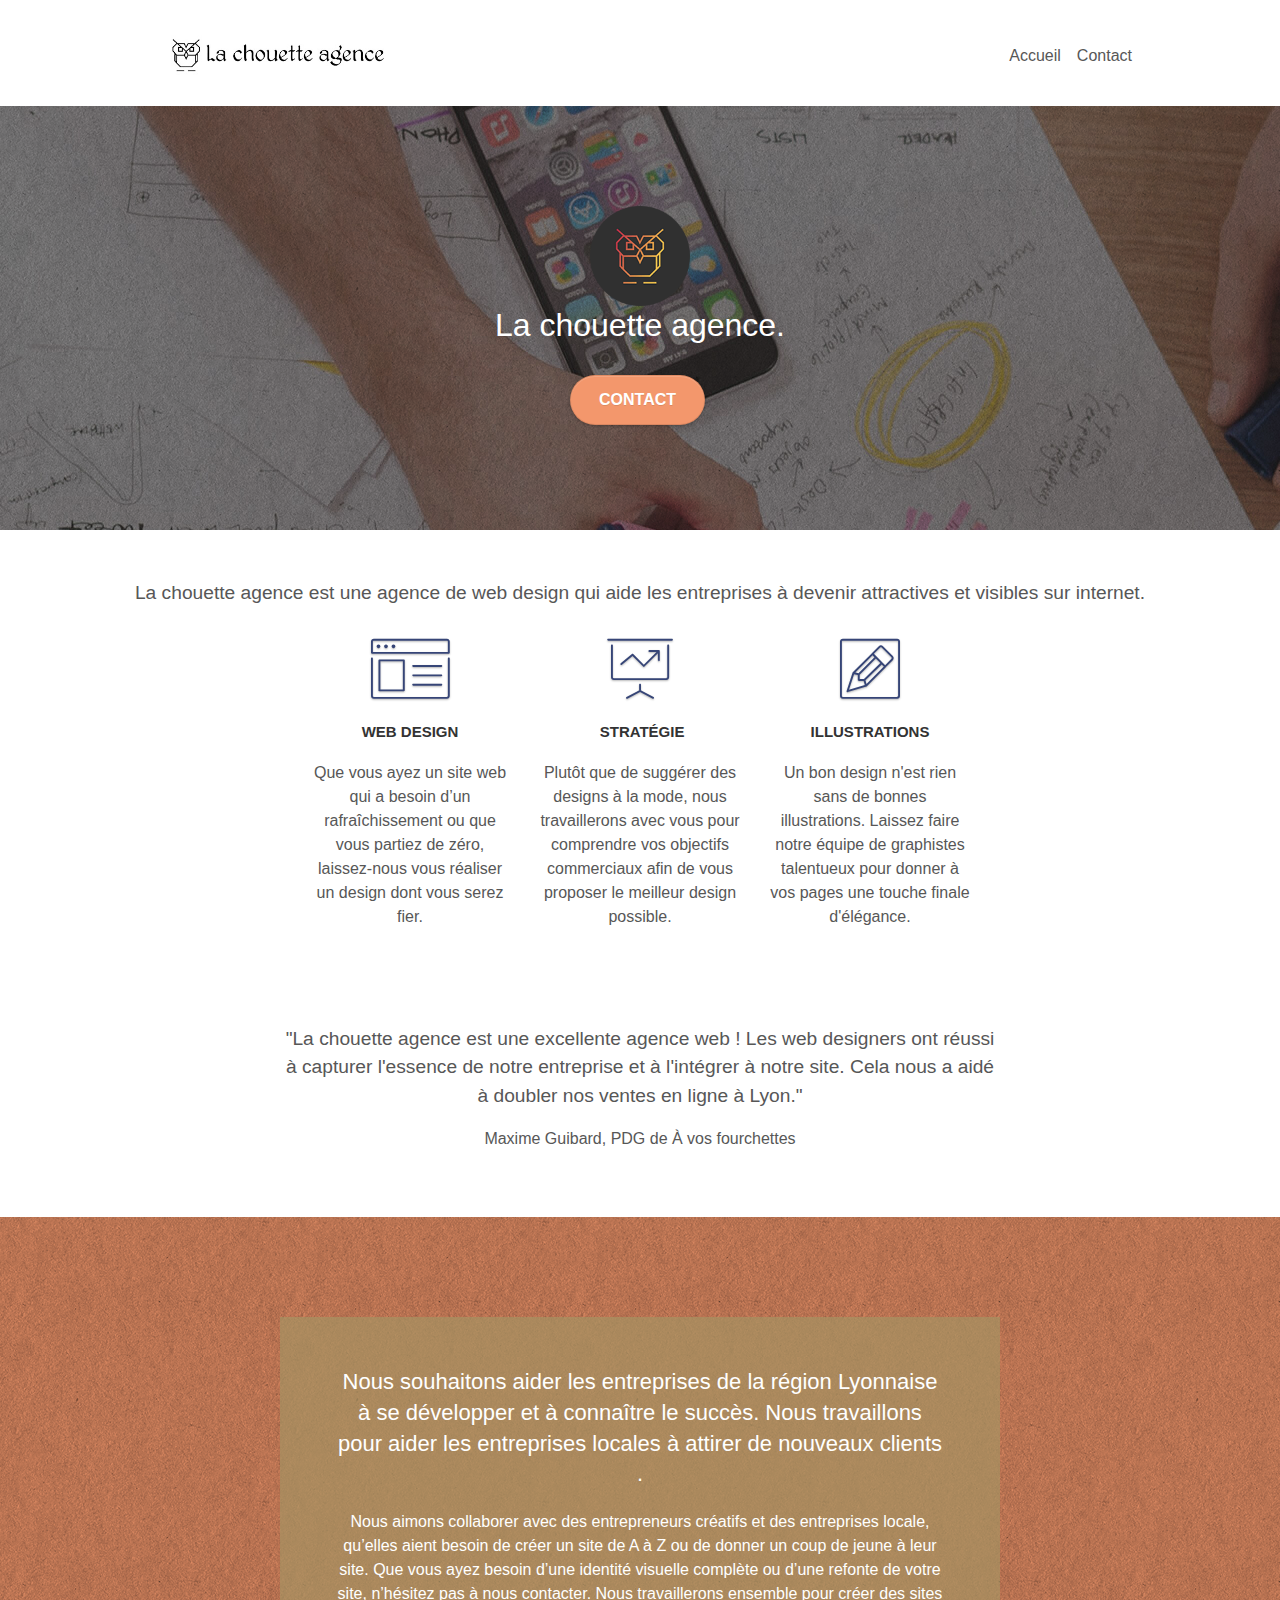
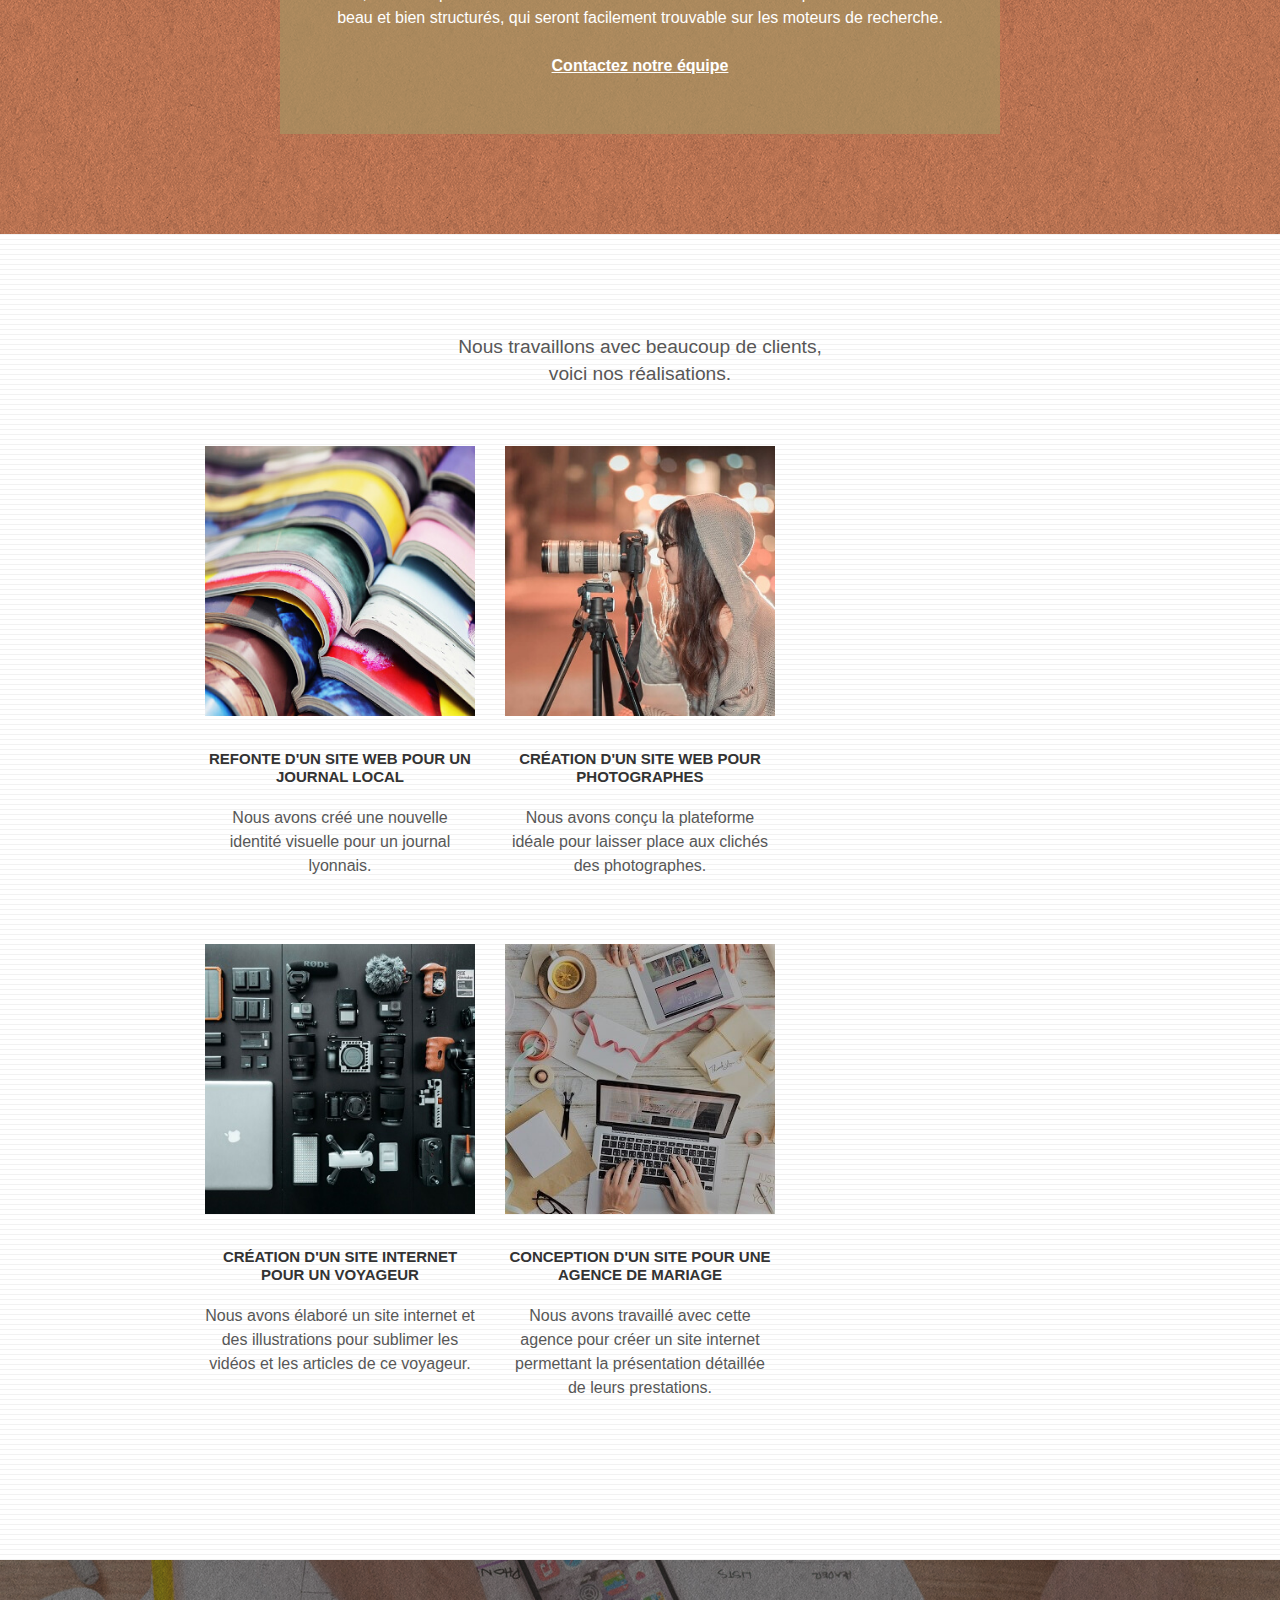
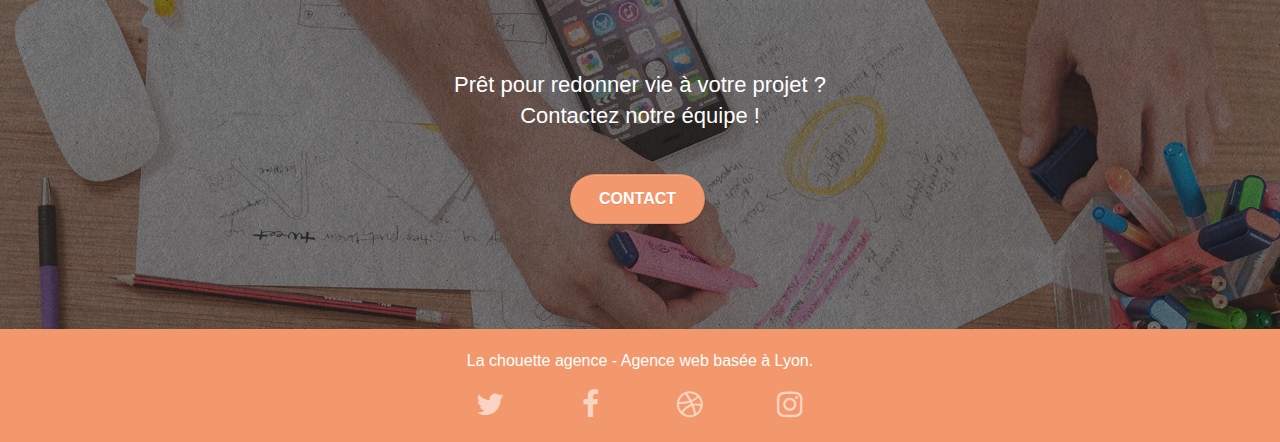
==== commit 6ef2fc93: "col-sm-6 a col-sm-4" ====
--- a/index.html
+++ b/index.html
@@ -4,10 +4,9 @@
     <meta charset="utf-8">
     <meta name="description" content="La chouette agence est une agence de web design qui aide les entreprises">
     <meta name="keywords" content="La chouette agence,site web, site internet,site, internet, agence design Lyon, agence design, Agence, Design, Lyon, Web, Web design">
-
-    <!-- <meta name="viewport" content="width=device-width, initial-scale=1.0, viewport-fit=cover"> -->
-	<meta name="viewport" content="width=device-width, initial-scale=1.0">
-    <link rel="shortcut icon" type="image/png" href="img/favicon.webp">
+    <meta name="viewport" content="width=device-width, initial-scale=1.0, viewport-fit=cover">
+
+    <link rel="shortcut icon" type="image/png" href="favicon.ico">
 
 	<link rel="stylesheet" type="text/css" href="./css/bootstrap.min.css">
 	<link rel="stylesheet" type="text/css" href="./css/style.css">
@@ -161,7 +160,7 @@
 				<div class="row  portfolio-row">
 					<!-- tight-width-whitespace -->
 
-					<div class="col-sm-6">
+					<div class="col-sm-4">
 						<a href="#" data-lightbox="img/1.webp" data-gallery-id="gallery-1" data-caption="Refonte d'un site web pour un journal local" data-frame="snapshot-lb">
 							<img src="img/1.webp" alt="paris web design logo agence web meilleure agence et refonte site web journal" class="img-responsive img-fluid portfolio-thumb" />
 						</a>
@@ -172,7 +171,7 @@
 							Nous avons créé une nouvelle identité visuelle pour un journal lyonnais.
 						</p>
 					</div>
-					<div class="col-sm-6">
+					<div class="col-sm-4">
 						<a href="#" data-lightbox="img/2.webp" data-gallery-id="gallery-1" data-caption="Création d'un site web pour photographes" data-frame="snapshot-lb">
 							<img src="img/2.webp" class="img-responsive img-fluid portfolio-thumb" alt="paris web design logo agence web meilleure agence, Création d'un site web pour photographes" />
 						</a>
@@ -187,7 +186,7 @@
 
 
 				<div class="row  portfolio-row">
-					<div class="col-sm-6">
+					<div class="col-sm-4">
 						<a href="#" data-lightbox="img/3.webp" data-gallery-id="gallery-1" data-caption="Création d'un site internet pour un voyageur" data-frame="snapshot-lb">
 							<img src="img/3.webp" class="img-responsive img-fluid portfolio-thumb" alt="paris web design logo agence web meilleure agence, Création d'un site web pour voyageur"/>
 						</a>
@@ -198,7 +197,7 @@
 							Nous avons élaboré un site internet et des illustrations pour sublimer les vidéos et les articles de ce voyageur.
 						</p>
 					</div>
-					<div class="col-sm-6">
+					<div class="col-sm-4">
 						<a href="#" data-lightbox="img/4.webp" data-gallery-id="gallery-1" data-caption="Conception d'un site pour une agence de mariage" data-frame="snapshot-lb">
 							<img src="img/4.webp" class="img-responsive img-fluid portfolio-thumb" alt="paris web design logo agence web meilleure agence, Création d'un site web pour agence de mariage" />
 						</a>
--- a/css/style.css
+++ b/css/style.css
@@ -20,6 +20,11 @@
     cursor: pointer;
 }
 
+input:valid , textarea:valid{
+    border: 1px solid green;
+}
+
+
 #page-loading-blocs-notifaction {
     position: fixed;
     top: 0;
@@ -28,21 +33,15 @@
     z-index: 100000;
     background: #FFFFFF url("../img/pageload-spinner.gif") no-repeat center center;
 }
+.star{
+    color:red;
+}
 .quote , .contact-adress{
     font-size: 1.2rem;
 }
 .contact-adress:hover{
     color: #F3976C !important;
 }
-
-/* .img-responsive{
-    max-width: -webkit-fill-available;
-    max-width: -moz-available;
-    max-width: -o-fill-available;
-
-
-
-} */
 
 .bloc {
     width: 100%;
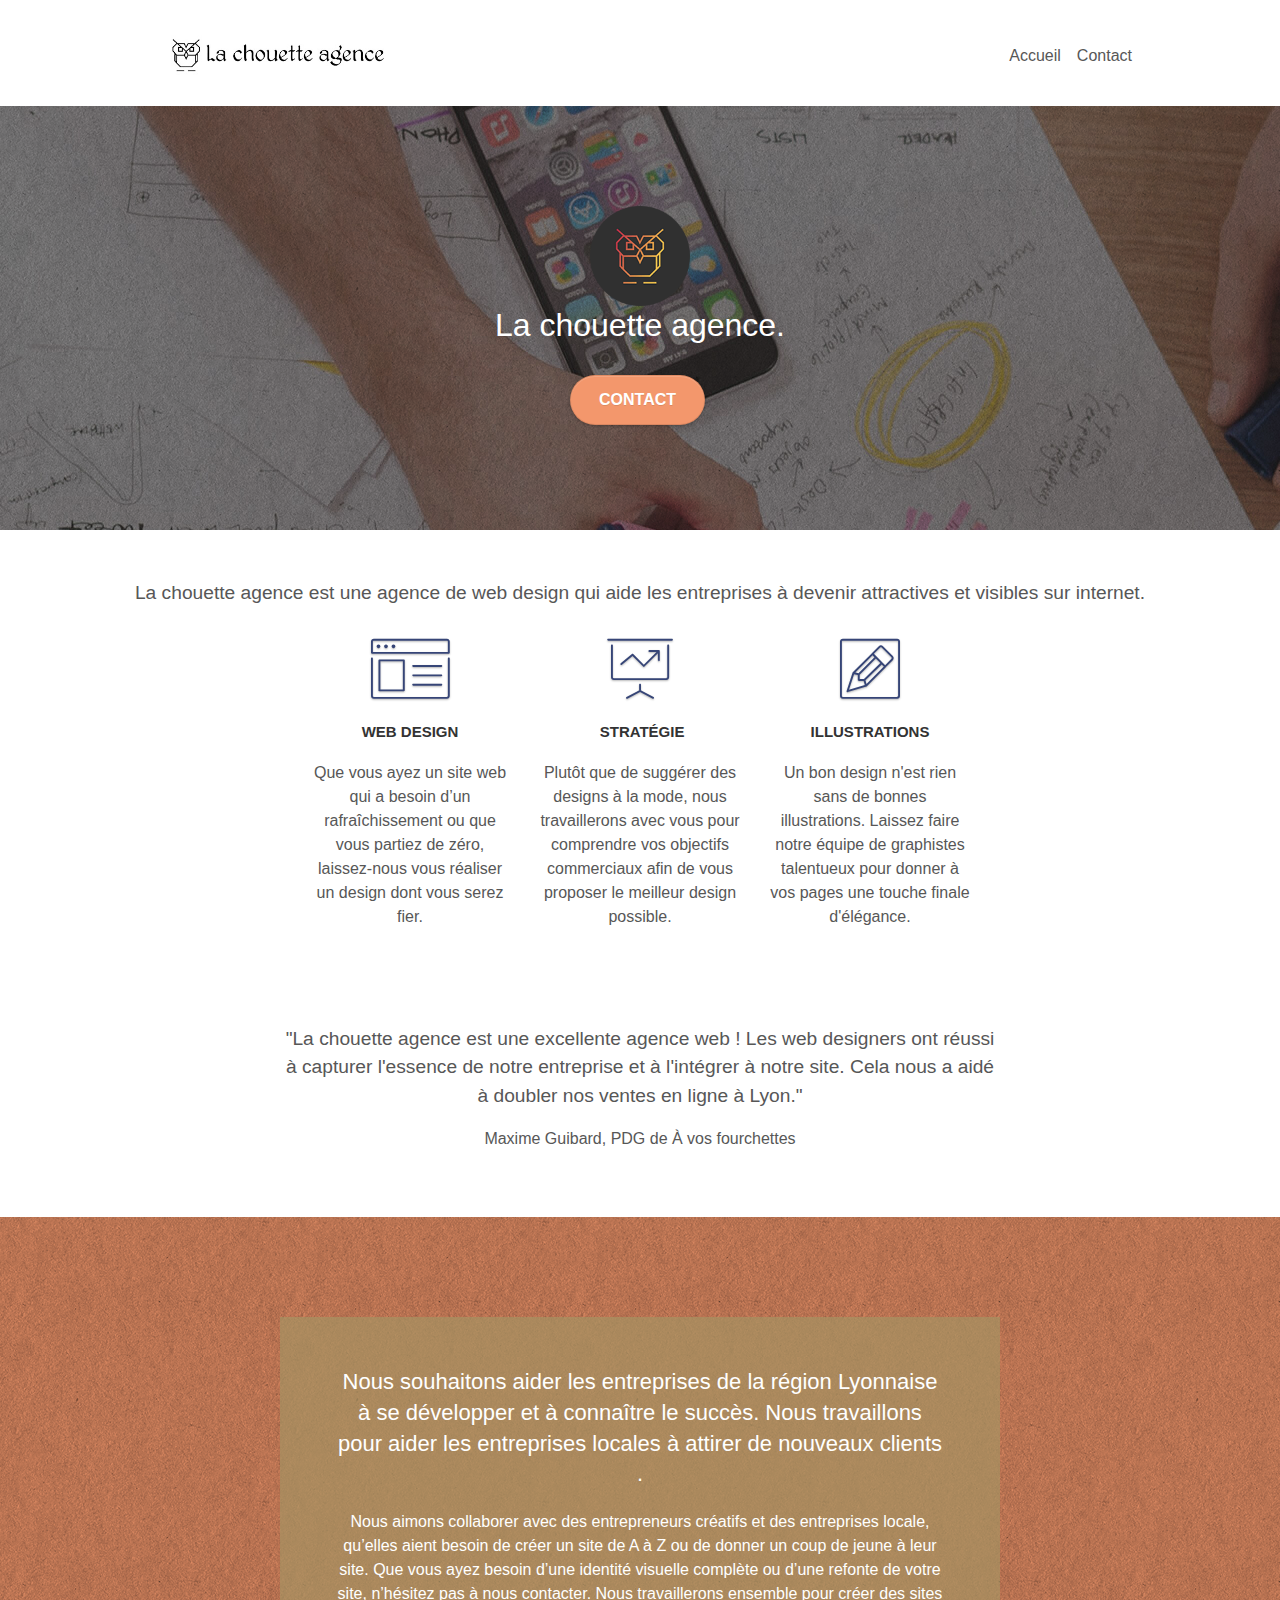
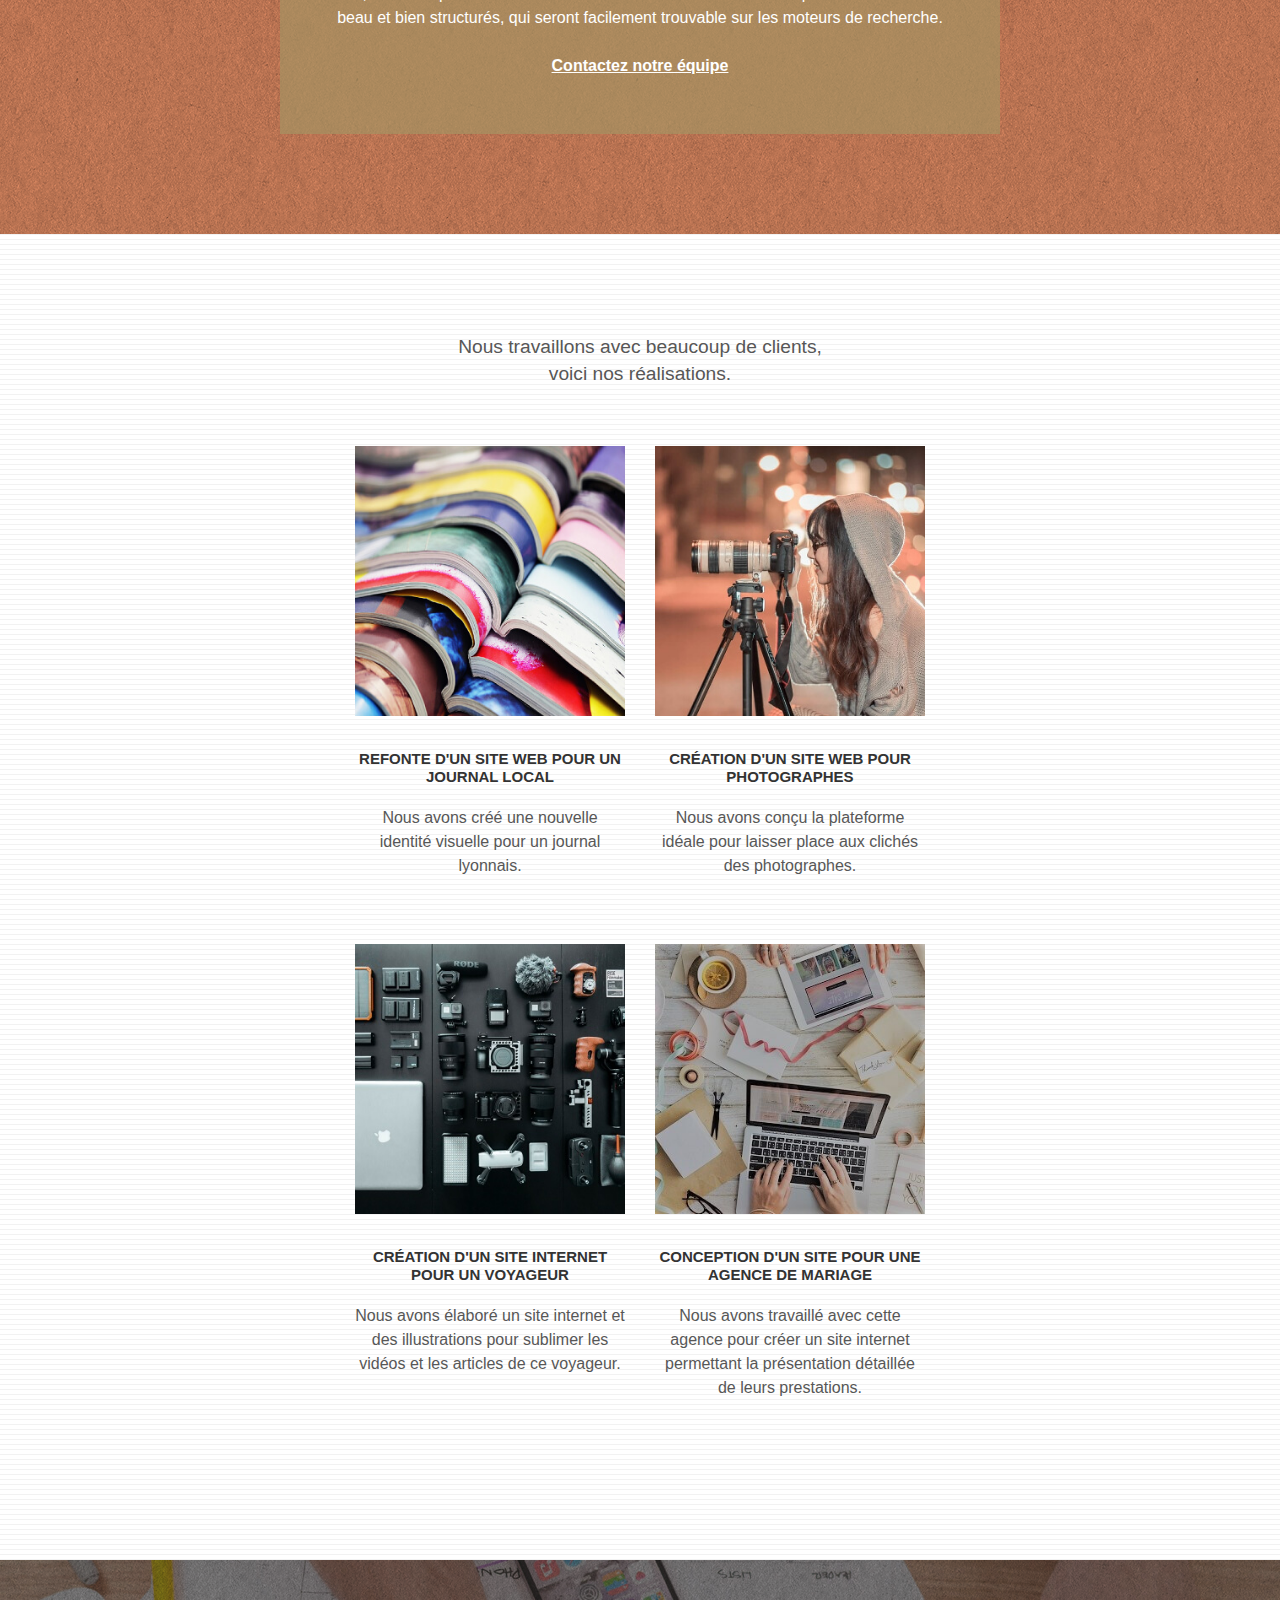
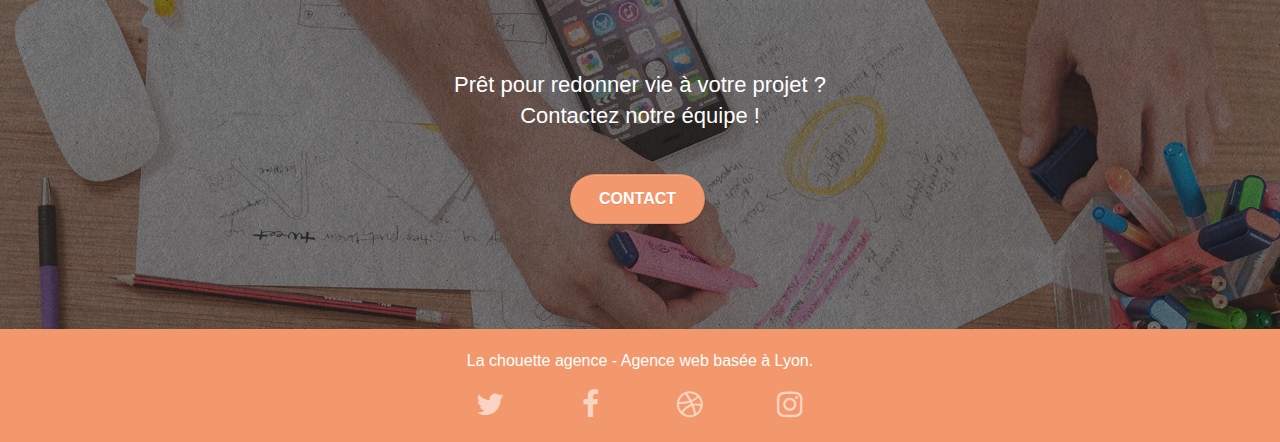
==== commit cdfff5a5: "ajout justify-content-center au poortfolio" ====
--- a/index.html
+++ b/index.html
@@ -157,7 +157,7 @@
 				</div>
 			</div>
 			<div class="col-md-10 col-sm-8 col-sm-12 mx-auto">
-				<div class="row  portfolio-row">
+				<div class="row  portfolio-row justify-content-center">
 					<!-- tight-width-whitespace -->
 
 					<div class="col-sm-4">
@@ -185,7 +185,7 @@
 				</div>
 
 
-				<div class="row  portfolio-row">
+				<div class="row  portfolio-row justify-content-center">
 					<div class="col-sm-4">
 						<a href="#" data-lightbox="img/3.webp" data-gallery-id="gallery-1" data-caption="Création d'un site internet pour un voyageur" data-frame="snapshot-lb">
 							<img src="img/3.webp" class="img-responsive img-fluid portfolio-thumb" alt="paris web design logo agence web meilleure agence, Création d'un site web pour voyageur"/>
